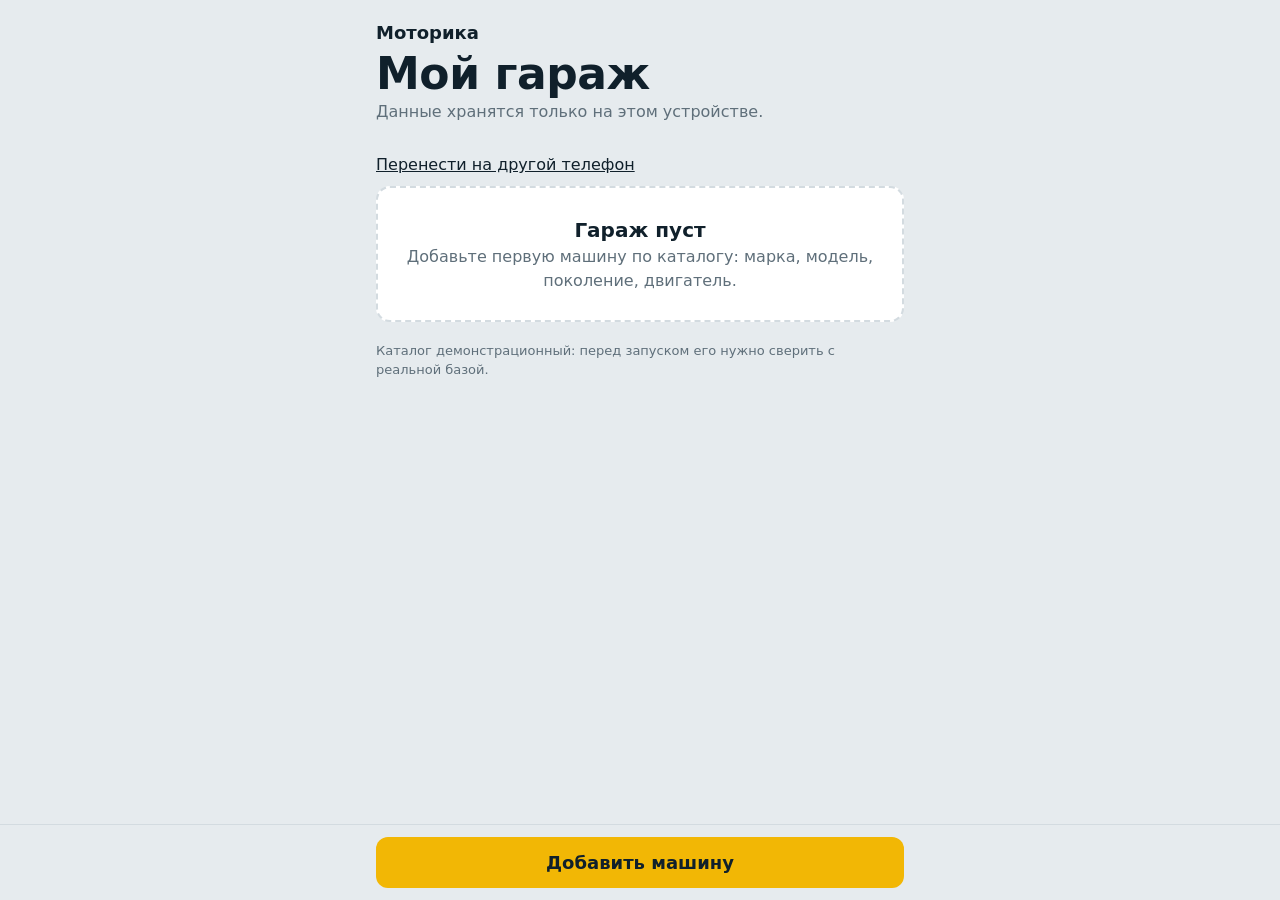
==== app/index.html @ 69b45ac6 "Create index.html" ====
<!doctype html>
<html lang="ru"><head><meta charset="utf-8">
<meta name="viewport" content="width=device-width, initial-scale=1, viewport-fit=cover">
<link rel="manifest" href="manifest.webmanifest"><meta name="theme-color" content="#10202b">
<link rel="icon" href="icon-192.png"><link rel="apple-touch-icon" href="icon-192.png">
<meta name="apple-mobile-web-app-capable" content="yes"><meta name="mobile-web-app-capable" content="yes"><meta name="apple-mobile-web-app-title" content="Моторика">
<title>Моторика — Мой гараж</title>
<style>
:root{--bg:#e6ebee;--card:#fff;--ink:#10202b;--mute:#5f6f7a;--line:#d3dbe0;--acc:#f2b705;--chip:#eef2f4;box-sizing:border-box;padding-top:env(safe-area-inset-top,0px);padding-bottom:env(safe-area-inset-bottom,0px)}
@media(prefers-color-scheme:dark){:root:not([data-theme="light"]){--bg:#0d1920;--card:#15262f;--ink:#eaf0f3;--mute:#8da0ab;--line:#263944;--acc:#f5c518;--chip:#1e323d}}
:root[data-theme="dark"]{--bg:#0d1920;--card:#15262f;--ink:#eaf0f3;--mute:#8da0ab;--line:#263944;--acc:#f5c518;--chip:#1e323d}
*{box-sizing:border-box}
html{scroll-padding-top:env(safe-area-inset-top,0px)}
body{margin:0;background:var(--bg);color:var(--ink);font:16px/1.45 system-ui,-apple-system,"Segoe UI",Roboto,sans-serif}
h1,.t{font-family:Bahnschrift,"DIN Alternate","Roboto Condensed","Arial Narrow",system-ui,sans-serif}
.w{max-width:560px;margin:0 auto;padding:20px 16px 110px}
h1{font-size:44px;line-height:1;margin:6px 0 4px;font-weight:700;letter-spacing:-.01em}
.sub{color:var(--mute);margin:0 0 20px}
.car{background:var(--card);border:1px solid var(--line);border-left:6px solid var(--acc);border-radius:14px;padding:14px;margin:0 0 12px}
.top{display:flex;justify-content:space-between;gap:8px;align-items:flex-start}
.top b{font-size:22px;display:block}.top small{color:var(--mute);font-size:14px}
.odo{display:flex;gap:3px;margin:12px 0 10px}
.odo i{font:700 22px/1 ui-monospace,Menlo,Consolas,monospace;font-style:normal;background:var(--ink);color:var(--bg);width:25px;height:36px;display:grid;place-items:center;border-radius:4px}
.odo span{align-self:end;margin-left:6px;color:var(--mute);font-size:14px}
.meta{display:flex;flex-wrap:wrap;gap:6px}.meta span{background:var(--chip);border-radius:99px;padding:3px 10px;font-size:13px}
.nick{margin:8px 0 0;font-weight:600}
.empty{background:var(--card);border:2px dashed var(--line);border-radius:14px;padding:28px 18px;text-align:center;color:var(--mute)}
button{font:inherit;color:inherit;cursor:pointer}
.ghost{background:none;border:0;padding:6px 10px;font-size:18px;border-radius:8px}
.ghost.warn{font-size:14px;background:var(--acc);color:#10202b;font-weight:700}
.btn{width:100%;border:0;background:var(--acc);color:#10202b;font:700 18px Bahnschrift,"DIN Alternate","Arial Narrow",system-ui,sans-serif;padding:15px;border-radius:12px}
.bar{position:fixed;left:0;right:0;bottom:0;padding:12px 16px calc(12px + env(safe-area-inset-bottom,0px));background:var(--bg);border-top:1px solid var(--line)}
.bar .btn{display:block;max-width:528px;margin:0 auto}
.ov{position:fixed;inset:0;background:rgba(5,12,16,.6);display:none;align-items:flex-end;justify-content:center}.ov.on{display:flex}
.sheet{background:var(--card);width:100%;max-width:560px;max-height:92%;overflow-y:auto;border-radius:20px 20px 0 0;padding:14px 16px calc(18px + env(safe-area-inset-bottom,0px))}
.sh{display:flex;align-items:center;justify-content:space-between}.sh b{font-size:22px}
.steps{display:flex;gap:4px;margin:8px 0 10px}.steps i{flex:1;height:4px;border-radius:2px;background:var(--line)}.steps i.on{background:var(--acc)}
.crumbs{color:var(--mute);font-size:14px;margin:0 0 10px}
.opt{display:flex;justify-content:space-between;align-items:center;width:100%;text-align:left;background:var(--chip);border:0;border-radius:10px;padding:14px;margin:0 0 8px}
.opt[hidden]{display:none}.opt small{color:var(--mute)}
.link{background:none;border:0;color:var(--ink);text-decoration:underline;padding:10px 0}
label{display:block;margin:0 0 12px;font-size:14px;color:var(--mute)}
input,select{display:block;width:100%;margin-top:4px;padding:12px;font:16px system-ui,sans-serif;color:var(--ink);background:var(--bg);border:1px solid var(--line);border-radius:10px}
#q{margin:0 0 10px}
#err{color:#c0392b;margin:0 0 10px;min-height:1em}
button:focus-visible,input:focus-visible,select:focus-visible{outline:3px solid var(--acc);outline-offset:2px}
details{margin-top:10px;border-top:1px solid var(--line);padding-top:8px}summary{cursor:pointer;font-weight:600;padding:6px 0}
.row{display:flex;justify-content:space-between;align-items:center;gap:8px;padding:8px 10px;margin:0 0 6px;background:var(--chip);border-radius:10px;border-left:4px solid transparent}
.row small{display:block;color:var(--mute);font-size:13px}.row.soon{border-left-color:var(--acc)}.row.bad{border-left-color:#c0392b}
.row2{display:flex;gap:6px;margin:8px 0}.row2 input{margin:0;min-width:0}
.sm{border:1px solid var(--line);background:var(--card);border-radius:8px;padding:8px 10px;font-size:14px;white-space:nowrap}
.mut{color:var(--mute);font-size:13px}h3.t{font-size:16px;margin:12px 0 6px}
textarea{display:block;width:100%;margin-top:4px;padding:10px;font:13px ui-monospace,Menlo,monospace;color:var(--ink);background:var(--bg);border:1px solid var(--line);border-radius:10px;word-break:break-all}
.qr{background:#fff;display:inline-block;padding:6px;border-radius:8px;margin:8px 0}.qr img{display:block;max-width:100%}
.btn{margin-bottom:6px}
</style></head><body>
<div class="w">
<div class="t" style="font-weight:700;font-size:18px">Моторика</div>
<h1>Мой гараж</h1>
<p class="sub">Данные хранятся только на этом устройстве.</p>
<button class="link" onclick="xfer()">Перенести на другой телефон</button>
<div id="g"></div>
<p class="sub" style="font-size:13px;margin-top:20px">Каталог демонстрационный: перед запуском его нужно сверить с реальной базой.</p>
</div>
<div class="bar"><button class="btn" onclick="openSheet()">Добавить машину</button></div>
<div class="ov" id="ov"><div class="sheet" id="sh"></div></div>
<script src="qrcode.js"></script>
<script>
const e=(v,h,f,t)=>`${v} л${t?' ('+t+')':''}, ${h} л.с., ${f||'бензин'}`;
const C={
Lada:{Granta:[["I (2190)",2011,2018,[e(1.6,87,0,'8V'),e(1.6,98,0,'16V'),e(1.6,106,0,'16V')]],["FL (рестайлинг)",2018,0,[e(1.6,87,0,'8V'),e(1.6,98,0,'16V'),e(1.6,106,0,'16V')]]],
Vesta:[["I (2180)",2015,0,[e(1.6,106,0,'16V'),e(1.8,122,0,'16V')]]],
Priora:[["I (2170)",2007,2013,[e(1.6,81,0,'8V'),e(1.6,98,0,'16V')]],["Рестайлинг",2013,2018,[e(1.6,87,0,'8V'),e(1.6,98,0,'16V')]]],
"Niva Legend":[["2121 / 21214",1977,0,[e(1.7,83)]]]},
Toyota:{Camry:[["XV40",2006,2011,[e(2.4,167),e(3.5,277)]],["XV50",2011,2017,[e(2.0,150),e(2.5,181),e(3.5,249)]],["XV70",2017,2024,[e(2.0,150),e(2.5,181),e(3.5,249)]]],
Corolla:[["E150",2006,2013,[e(1.4,97),e(1.6,124)]],["E180",2013,2019,[e(1.6,122),e(1.8,140)]]],
RAV4:[["XA30",2005,2012,[e(2.0,152),e(2.4,170)]],["XA40",2012,2019,[e(2.0,146),e(2.5,180)]],["XA50",2018,0,[e(2.0,149),e(2.5,199)]]]},
Volkswagen:{Golf:[["V",2003,2008,[e(1.4,80),e(1.6,102)]],["VI",2008,2012,[e(1.4,122,0,'TSI'),e(1.6,105)]],["VII",2012,2020,[e(1.4,122,0,'TSI'),e(1.4,140,0,'TSI'),e(1.6,110)]]],
Passat:[["B6",2005,2010,[e(1.8,160,0,'TSI'),e(2.0,140,'дизель','TDI')]],["B7",2010,2015,[e(1.8,152,0,'TSI'),e(2.0,140,'дизель','TDI')]],["B8",2014,2023,[e(1.4,150,0,'TSI'),e(2.0,150,'дизель','TDI')]]],
Polo:[["V (седан)",2010,2020,[e(1.6,85),e(1.6,105)]],["VI (лифтбэк)",2020,2022,[e(1.6,110)]]]},
Skoda:{Octavia:[["A5",2004,2013,[e(1.6,102),e(1.8,160,0,'TSI')]],["A7",2012,2020,[e(1.4,140,0,'TSI'),e(1.6,110),e(1.8,180,0,'TSI')]]],
Rapid:[["I",2012,2020,[e(1.6,105),e(1.4,125,0,'TSI')]]]},
Hyundai:{Solaris:[["I",2010,2017,[e(1.4,107),e(1.6,123)]],["II",2017,2022,[e(1.4,100),e(1.6,123)]]],
Creta:[["I",2016,2021,[e(1.6,121),e(2.0,149)]],["II",2021,0,[e(1.6,121),e(2.0,149)]]]},
Kia:{Rio:[["III",2011,2017,[e(1.4,107),e(1.6,123)]],["IV",2017,2022,[e(1.4,100),e(1.6,123)]]],
Ceed:[["I (ED)",2007,2012,[e(1.4,109),e(1.6,122)]],["II (JD)",2012,2018,[e(1.4,100),e(1.6,129)]]]},
Renault:{Logan:[["I",2005,2015,[e(1.4,75),e(1.6,102,0,'16V')]],["II",2014,2022,[e(1.6,82,0,'8V'),e(1.6,102,0,'16V')]]],
Duster:[["I",2010,2021,[e(1.6,102),e(2.0,135),e(1.5,109,'дизель','dCi')]],["II",2021,0,[e(1.6,114),e(1.3,150,0,'TCe')]]]},
Daewoo:{Lanos:[["T100 / T150",1997,2017,[e(1.4,75),e(1.5,86),e(1.6,106,0,'16V')]]],
Nexia:[["N100",1994,2008,[e(1.5,75,0,'8V'),e(1.5,80,0,'16V')]],["N150",2008,2016,[e(1.5,80,0,'8V'),e(1.5,100,0,'16V')]]]},
Ford:{Focus:[["II",2004,2011,[e(1.6,100),e(1.8,125),e(2.0,145)]],["III",2010,2018,[e(1.6,105),e(1.6,125),e(2.0,150)]]]}
};
const GB=['Механика','Автомат','Вариатор','Робот'],DR=['Передний','Задний','Полный'],NOW=new Date().getFullYear(),KEY='motorika.garage';
const $=s=>document.querySelector(s);
const esc=s=>String(s).replace(/[&<>"']/g,c=>({'&':'&amp;','<':'&lt;','>':'&gt;','"':'&quot;',"'":'&#39;'}[c]));
let garage=[];try{garage=JSON.parse(localStorage.getItem(KEY)||'[]')}catch(x){}
const save=()=>{try{localStorage.setItem(KEY,JSON.stringify(garage))}catch(x){}};
let sel={},pend=-1;
const odo=n=>String(Math.round(n)).padStart(6,'0').split('').map(d=>`<i>${d}</i>`).join('');
const SV=[['Масло и масляный фильтр',10000],['Воздушный фильтр',15000],['Свечи зажигания',30000],['Тормозные колодки',40000],['Охлаждающая жидкость',60000],['ГРМ (ремень или цепь)',90000]];
let op={};
const est=c=>Math.round(c.km+c.mkm*(Date.now()-(c.at||Date.now()))/2630000000);
const fm=n=>Math.abs(n).toLocaleString('ru');
function home(){
  $('#g').innerHTML=garage.length?garage.map((c,i)=>{
    const k=est(c);
    const to=SV.map((s,j)=>{const r=(c.svc&&c.svc[j]!=null?c.svc[j]:c.km)+s[1]-k,m=c.mkm?Math.round(r/c.mkm):0;
      return `<div class="row ${r<=0?'bad':r<=1000?'soon':''}"><span>${s[0]}<small>${r<=0?'просрочено на '+fm(r)+' км':'через '+fm(r)+' км'+(c.mkm&&r>0?', примерно '+m+' мес.':'')}</small></span><button class="sm" onclick="done(${i},${j})">Сделано</button></div>`}).join('');
    const dl=(c.dl||[]).map((d,j)=>{const n=Math.ceil((new Date(d.d)-Date.now())/864e5);return `<div class="row ${n<0?'bad':n<=7?'soon':''}"><span>${esc(d.t)}<small>${isNaN(n)?'дата не указана':n<0?'просрочено на '+(-n)+' дн.':'осталось '+n+' дн., до '+esc(d.d)}</small></span><button class="sm" onclick="rmDl(${i},${j})">Убрать</button></div>`}).join('');
    return `<div class="car"><div class="top"><div><b class="t">${esc(c.brand)} ${esc(c.model)}</b><small>${esc(c.gen)}${c.gen&&c.eng?', ':''}${esc(c.eng)}</small></div>${pend===i?`<button class="ghost warn" onclick="del(${i})">Удалить?</button>`:`<button class="ghost" onclick="del(${i})" aria-label="Удалить машину">🗑</button>`}</div><div class="odo">${odo(k)}<span>км</span></div><div class="meta"><span>${c.year} г.</span><span>${c.mkm} км в месяц</span><span>${esc(c.gb)}</span><span>${esc(c.drv)} привод</span></div>${c.nick?`<p class="nick">${esc(c.nick)}</p>`:''}
<details ${op[i]?'open':''} ontoggle="op[${i}]=this.open"><summary>ТО и сроки</summary>
<div class="row2"><input id="km${i}" type="number" inputmode="numeric" min="0" placeholder="Пробег сейчас, км"><button class="sm" onclick="updKm(${i})">Обновить</button></div>
<h3 class="t">ТО</h3>${to}<h3 class="t">Сроки</h3>${dl||'<p class="mut">Добавьте штраф со скидкой, ОСАГО или смену резины.</p>'}
<div class="row2"><input id="dt${i}" maxlength="30" placeholder="Что, например ОСАГО"><input id="dd${i}" type="date"><button class="sm" onclick="addDl(${i})">Добавить</button></div>
<p class="mut">Пробег считается по среднему в месяц, пока вы его не обновите. Интервалы ТО типовые, а не регламент производителя: сверяйте с сервисной книжкой.</p></details></div>`}).join(''):`<div class="empty"><b class="t" style="font-size:20px;color:var(--ink)">Гараж пуст</b><br>Добавьте первую машину по каталогу: марка, модель, поколение, двигатель.</div>`;
}
function done(i,j){const c=garage[i];c.svc=c.svc||{};c.svc[j]=est(c);save();home()}
function updKm(i){const v=parseInt($('#km'+i).value,10);if(isNaN(v)||v<0)return;garage[i].km=v;garage[i].at=Date.now();save();home()}
function addDl(i){const t=$('#dt'+i).value.trim(),d=$('#dd'+i).value;if(!t||!d)return;(garage[i].dl=garage[i].dl||[]).push({t,d});garage[i].dl.sort((a,b)=>a.d<b.d?-1:1);save();home()}
function rmDl(i,j){garage[i].dl.splice(j,1);save();home()}
function xfer(){
  const code=btoa(unescape(encodeURIComponent(JSON.stringify(garage))));
  let qr='<p class="mut">Гараж слишком большой для QR, используйте код.</p>';
  try{const q=qrcode(0,'L');q.addData(code);q.make();qr=`<div class="qr">${q.createImgTag(4,8)}</div>`}catch(x){}
  $('#sh').innerHTML=`<div class="sh"><b class="t">Перенос данных</b><button class="ghost" onclick="closeSheet()" aria-label="Закрыть">✕</button></div><p class="mut">Данные идут напрямую между телефонами, через сервер не проходят. На этом телефоне покажите QR или скопируйте код. На другом откройте приложение, вставьте код ниже и нажмите «Добавить» или «Заменить». QR можно считать камерой, а полученный текст вставить сюда.</p>${garage.length?qr+`<label>Код гаража<textarea id="xc" readonly rows="3">${code}</textarea></label><button class="btn" onclick="cp()">Скопировать код</button>`:'<p class="mut">Гараж пуст, переносить нечего.</p>'}<label style="margin-top:16px">Вставить код с другого телефона<textarea id="xi" rows="3"></textarea></label><p id="err" role="alert"></p><button class="btn" onclick="imp(1)">Добавить к гаражу</button><button class="link" onclick="imp(0)">Заменить гараж</button>`;
  $('#ov').classList.add('on');
}
function cp(){const t=$('#xc');t.select();try{navigator.clipboard.writeText(t.value)}catch(x){try{document.execCommand('copy')}catch(y){}}$('#err').textContent='Код скопирован.'}
function imp(a){
  const err=t=>{$('#err').textContent=t};
  try{
    const r=JSON.parse(decodeURIComponent(escape(atob($('#xi').value.trim()))));
    if(!Array.isArray(r))throw 0;
    const S=(v,n)=>String(v||'').slice(0,n);
    const ok=r.filter(c=>c&&typeof c.brand==='string'&&typeof c.model==='string').map(c=>({brand:S(c.brand,30),model:S(c.model,30),gen:S(c.gen,40),eng:S(c.eng,60),gb:S(c.gb,20),drv:S(c.drv,20),year:+c.year||0,km:Math.max(0,+c.km||0),mkm:Math.max(0,+c.mkm||0),nick:S(c.nick,30),at:+c.at||Date.now(),svc:Object.fromEntries(Object.entries(c.svc&&typeof c.svc==='object'?c.svc:{}).map(([k,v])=>[k,+v||0])),dl:(Array.isArray(c.dl)?c.dl:[]).slice(0,20).map(d=>({t:S(d&&d.t,30),d:S(d&&d.d,10)}))}));
    if(!ok.length)throw 0;
    garage=a?ok.concat(garage):ok;save();home();closeSheet();
  }catch(x){err('Код не подошёл. Скопируйте его целиком с первого телефона.')}
}
function del(i){if(pend===i){garage.splice(i,1);save();pend=-1}else{pend=i;setTimeout(()=>{if(pend===i){pend=-1;home()}},3000)}home()}
const step=()=>sel.manual?4:!sel.brand?0:!sel.model?1:!sel.gen?2:!sel.eng?3:4;
const opt=(v,t,s)=>`<button class="opt" data-v="${esc(v)}" onclick="pick(this.dataset.v)"><span>${esc(t)}</span>${s?`<small>${esc(s)}</small>`:''}</button>`;
function sheet(){
  const s=step(),cr=[sel.brand,sel.model,sel.gen&&sel.gen[0],sel.eng].filter(Boolean);
  let h=`<div class="sh"><button class="ghost" onclick="back()" aria-label="Назад">←</button><b class="t">${['Марка','Модель','Поколение','Двигатель','Детали'][s]}</b><button class="ghost" onclick="closeSheet()" aria-label="Закрыть">✕</button></div><div class="steps">${[0,1,2,3,4].map(i=>`<i class="${i<=s?'on':''}"></i>`).join('')}</div>`;
  if(cr.length)h+=`<p class="crumbs">${cr.map(esc).join(' › ')}</p>`;
  if(s<2)h+=`<input id="q" type="search" placeholder="Поиск" oninput="filt(this.value)">`;
  if(s==0)h+=Object.keys(C).map(b=>opt(b,b)).join('')+`<button class="link" onclick="manual()">Нет в списке — ввести вручную</button>`;
  if(s==1)h+=Object.keys(C[sel.brand]).map(m=>opt(m,m)).join('');
  if(s==2)h+=C[sel.brand][sel.model].map((g,i)=>opt(i,g[0],g[1]+'–'+(g[2]||'н.в.'))).join('');
  if(s==3)h+=sel.gen[3].map(x=>opt(x,x)).join('');
  if(s==4)h+=form();
  $('#sh').innerHTML=h;
}
function form(){
  const m=sel.manual,y0=m?1980:sel.gen[1],y1=m?NOW:(sel.gen[2]||NOW);let yo='';
  for(let y=y1;y>=y0;y--)yo+=`<option>${y}</option>`;
  return (m?`<label>Марка<input id="f_b" maxlength="30"></label><label>Модель<input id="f_m" maxlength="30"></label><label>Двигатель<input id="f_e" maxlength="40" placeholder="1.6 л, 106 л.с., бензин"></label>`:'')+
  `<label>Коробка<select id="f_gb">${GB.map(x=>`<option>${x}</option>`).join('')}</select></label><label>Привод<select id="f_dr">${DR.map(x=>`<option>${x}</option>`).join('')}</select></label><label>Год выпуска<select id="f_y">${yo}</select></label><label>Пробег, км<input id="f_km" type="number" inputmode="numeric" min="0" max="999999" placeholder="86400"></label><label>Пробег в месяц, км<input id="f_mk" type="number" inputmode="numeric" min="0" max="20000" value="1000"></label><label>Название или госномер (по желанию)<input id="f_n" maxlength="30"></label><p id="err" role="alert"></p><button class="btn" onclick="add()">Сохранить в гараж</button>`;
}
function pick(v){const s=step();if(s==0)sel.brand=v;else if(s==1)sel.model=v;else if(s==2)sel.gen=C[sel.brand][sel.model][+v];else sel.eng=v;sheet();$('#sh').scrollTop=0}
function back(){if(sel.manual||!sel.brand){if(sel.manual){sel={};sheet()}else closeSheet();return}const k=['brand','model','gen','eng'];for(let i=3;i>=0;i--)if(sel[k[i]]){delete sel[k[i]];break}sheet()}
function manual(){sel={manual:1};sheet()}
function filt(v){v=v.toLowerCase();document.querySelectorAll('.opt').forEach(b=>b.hidden=!b.textContent.toLowerCase().includes(v))}
function openSheet(){sel={};sheet();$('#ov').classList.add('on')}
function closeSheet(){$('#ov').classList.remove('on')}
$('#ov').addEventListener('click',ev=>{if(ev.target.id==='ov')closeSheet()});
function add(){
  const v=id=>($('#'+id)||{}).value||'',km=parseInt(v('f_km'),10),mk=parseInt(v('f_mk'),10),err=t=>{$('#err').textContent=t};
  const b=sel.manual?v('f_b').trim():sel.brand,m=sel.manual?v('f_m').trim():sel.model;
  if(!b||!m)return err('Укажите марку и модель.');
  if(isNaN(km)||km<0)return err('Введите текущий пробег в километрах.');
  if(isNaN(mk)||mk<0)return err('Введите пробег в месяц, например 1000.');
  garage.unshift({brand:b,model:m,gen:sel.manual?'':sel.gen[0],eng:sel.manual?v('f_e').trim():sel.eng,gb:v('f_gb'),drv:v('f_dr'),year:+v('f_y'),km,mkm:mk,nick:v('f_n').trim(),at:Date.now(),svc:{},dl:[]});
  save();home();closeSheet();
}
home();
if('serviceWorker' in navigator)addEventListener('load',()=>navigator.serviceWorker.register('sw.js').catch(()=>{}));
</script></body></html>
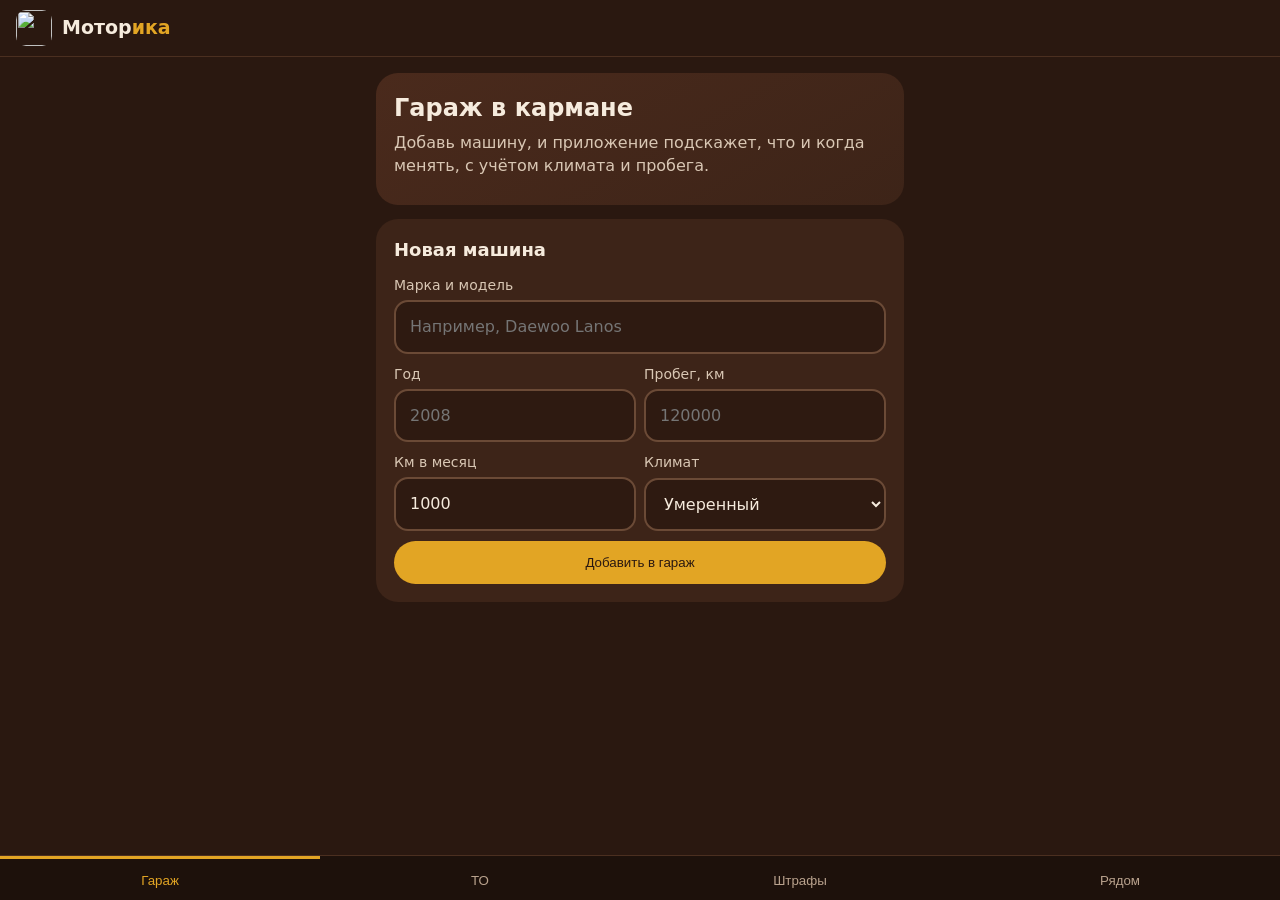
==== commit 960a3145: "Create index.html" ====
--- a/app/index.html
+++ b/app/index.html
@@ -1,179 +1,130 @@
-<!doctype html>
-<html lang="ru"><head><meta charset="utf-8">
-<meta name="viewport" content="width=device-width, initial-scale=1, viewport-fit=cover">
-<link rel="manifest" href="manifest.webmanifest"><meta name="theme-color" content="#10202b">
-<link rel="icon" href="icon-192.png"><link rel="apple-touch-icon" href="icon-192.png">
-<meta name="apple-mobile-web-app-capable" content="yes"><meta name="mobile-web-app-capable" content="yes"><meta name="apple-mobile-web-app-title" content="Моторика">
-<title>Моторика — Мой гараж</title>
+<!DOCTYPE html>
+<html lang="ru">
+<head>
+<meta charset="UTF-8">
+<meta name="viewport" content="width=device-width,initial-scale=1,viewport-fit=cover">
+<meta name="theme-color" content="#2A1810">
+<meta name="apple-mobile-web-app-capable" content="yes">
+<meta name="mobile-web-app-capable" content="yes">
+<meta name="apple-mobile-web-app-status-bar-style" content="black-translucent">
+<meta name="apple-mobile-web-app-title" content="Моторика">
+<link rel="manifest" href="manifest.webmanifest">
+<link rel="apple-touch-icon" href="apple-touch-icon.png">
+<link rel="icon" href="icon-192.png">
+<title>Моторика — Гараж в кармане</title>
 <style>
-:root{--bg:#e6ebee;--card:#fff;--ink:#10202b;--mute:#5f6f7a;--line:#d3dbe0;--acc:#f2b705;--chip:#eef2f4;box-sizing:border-box;padding-top:env(safe-area-inset-top,0px);padding-bottom:env(safe-area-inset-bottom,0px)}
-@media(prefers-color-scheme:dark){:root:not([data-theme="light"]){--bg:#0d1920;--card:#15262f;--ink:#eaf0f3;--mute:#8da0ab;--line:#263944;--acc:#f5c518;--chip:#1e323d}}
-:root[data-theme="dark"]{--bg:#0d1920;--card:#15262f;--ink:#eaf0f3;--mute:#8da0ab;--line:#263944;--acc:#f5c518;--chip:#1e323d}
-*{box-sizing:border-box}
-html{scroll-padding-top:env(safe-area-inset-top,0px)}
-body{margin:0;background:var(--bg);color:var(--ink);font:16px/1.45 system-ui,-apple-system,"Segoe UI",Roboto,sans-serif}
-h1,.t{font-family:Bahnschrift,"DIN Alternate","Roboto Condensed","Arial Narrow",system-ui,sans-serif}
-.w{max-width:560px;margin:0 auto;padding:20px 16px 110px}
-h1{font-size:44px;line-height:1;margin:6px 0 4px;font-weight:700;letter-spacing:-.01em}
-.sub{color:var(--mute);margin:0 0 20px}
-.car{background:var(--card);border:1px solid var(--line);border-left:6px solid var(--acc);border-radius:14px;padding:14px;margin:0 0 12px}
-.top{display:flex;justify-content:space-between;gap:8px;align-items:flex-start}
-.top b{font-size:22px;display:block}.top small{color:var(--mute);font-size:14px}
-.odo{display:flex;gap:3px;margin:12px 0 10px}
-.odo i{font:700 22px/1 ui-monospace,Menlo,Consolas,monospace;font-style:normal;background:var(--ink);color:var(--bg);width:25px;height:36px;display:grid;place-items:center;border-radius:4px}
-.odo span{align-self:end;margin-left:6px;color:var(--mute);font-size:14px}
-.meta{display:flex;flex-wrap:wrap;gap:6px}.meta span{background:var(--chip);border-radius:99px;padding:3px 10px;font-size:13px}
-.nick{margin:8px 0 0;font-weight:600}
-.empty{background:var(--card);border:2px dashed var(--line);border-radius:14px;padding:28px 18px;text-align:center;color:var(--mute)}
-button{font:inherit;color:inherit;cursor:pointer}
-.ghost{background:none;border:0;padding:6px 10px;font-size:18px;border-radius:8px}
-.ghost.warn{font-size:14px;background:var(--acc);color:#10202b;font-weight:700}
-.btn{width:100%;border:0;background:var(--acc);color:#10202b;font:700 18px Bahnschrift,"DIN Alternate","Arial Narrow",system-ui,sans-serif;padding:15px;border-radius:12px}
-.bar{position:fixed;left:0;right:0;bottom:0;padding:12px 16px calc(12px + env(safe-area-inset-bottom,0px));background:var(--bg);border-top:1px solid var(--line)}
-.bar .btn{display:block;max-width:528px;margin:0 auto}
-.ov{position:fixed;inset:0;background:rgba(5,12,16,.6);display:none;align-items:flex-end;justify-content:center}.ov.on{display:flex}
-.sheet{background:var(--card);width:100%;max-width:560px;max-height:92%;overflow-y:auto;border-radius:20px 20px 0 0;padding:14px 16px calc(18px + env(safe-area-inset-bottom,0px))}
-.sh{display:flex;align-items:center;justify-content:space-between}.sh b{font-size:22px}
-.steps{display:flex;gap:4px;margin:8px 0 10px}.steps i{flex:1;height:4px;border-radius:2px;background:var(--line)}.steps i.on{background:var(--acc)}
-.crumbs{color:var(--mute);font-size:14px;margin:0 0 10px}
-.opt{display:flex;justify-content:space-between;align-items:center;width:100%;text-align:left;background:var(--chip);border:0;border-radius:10px;padding:14px;margin:0 0 8px}
-.opt[hidden]{display:none}.opt small{color:var(--mute)}
-.link{background:none;border:0;color:var(--ink);text-decoration:underline;padding:10px 0}
-label{display:block;margin:0 0 12px;font-size:14px;color:var(--mute)}
-input,select{display:block;width:100%;margin-top:4px;padding:12px;font:16px system-ui,sans-serif;color:var(--ink);background:var(--bg);border:1px solid var(--line);border-radius:10px}
-#q{margin:0 0 10px}
-#err{color:#c0392b;margin:0 0 10px;min-height:1em}
-button:focus-visible,input:focus-visible,select:focus-visible{outline:3px solid var(--acc);outline-offset:2px}
-details{margin-top:10px;border-top:1px solid var(--line);padding-top:8px}summary{cursor:pointer;font-weight:600;padding:6px 0}
-.row{display:flex;justify-content:space-between;align-items:center;gap:8px;padding:8px 10px;margin:0 0 6px;background:var(--chip);border-radius:10px;border-left:4px solid transparent}
-.row small{display:block;color:var(--mute);font-size:13px}.row.soon{border-left-color:var(--acc)}.row.bad{border-left-color:#c0392b}
-.row2{display:flex;gap:6px;margin:8px 0}.row2 input{margin:0;min-width:0}
-.sm{border:1px solid var(--line);background:var(--card);border-radius:8px;padding:8px 10px;font-size:14px;white-space:nowrap}
-.mut{color:var(--mute);font-size:13px}h3.t{font-size:16px;margin:12px 0 6px}
-textarea{display:block;width:100%;margin-top:4px;padding:10px;font:13px ui-monospace,Menlo,monospace;color:var(--ink);background:var(--bg);border:1px solid var(--line);border-radius:10px;word-break:break-all}
-.qr{background:#fff;display:inline-block;padding:6px;border-radius:8px;margin:8px 0}.qr img{display:block;max-width:100%}
-.btn{margin-bottom:6px}
-</style></head><body>
-<div class="w">
-<div class="t" style="font-weight:700;font-size:18px">Моторика</div>
-<h1>Мой гараж</h1>
-<p class="sub">Данные хранятся только на этом устройстве.</p>
-<button class="link" onclick="xfer()">Перенести на другой телефон</button>
-<div id="g"></div>
-<p class="sub" style="font-size:13px;margin-top:20px">Каталог демонстрационный: перед запуском его нужно сверить с реальной базой.</p>
-</div>
-<div class="bar"><button class="btn" onclick="openSheet()">Добавить машину</button></div>
-<div class="ov" id="ov"><div class="sheet" id="sh"></div></div>
-<script src="qrcode.js"></script>
+:root{--mu:#E2A524;--ra:#B5124F;--br:#2A1810;--br2:#3D2418;--tx:#F6EBDD;--ok:#6fbf8a}
+*{box-sizing:border-box;-webkit-tap-highlight-color:transparent}
+html,body{margin:0;min-height:100%;background:var(--br)}
+body{color:var(--tx);font:16px/1.45 -apple-system,system-ui,"Segoe UI",Roboto,Arial,sans-serif;overscroll-behavior-y:none}
+header{position:sticky;top:0;z-index:5;background:var(--br);padding:calc(env(safe-area-inset-top,0px) + 10px) 16px 10px;display:flex;align-items:center;gap:10px;border-bottom:1px solid #4b2f20}
+header img{width:36px;height:36px;border-radius:10px}
+.t{font-weight:800;font-size:19px}.t i{color:var(--mu);font-style:normal}
+#cs{margin-left:auto;max-width:48%;font-size:16px;padding:8px 10px;border-radius:12px;border:2px solid #6b4a36;background:var(--br2);color:var(--tx)}
+main{padding:16px 16px calc(96px + env(safe-area-inset-bottom,0px));max-width:560px;margin:auto}
+.tab{display:none}.tab.on{display:block;animation:in .25s ease}
+@keyframes in{from{opacity:0;transform:translateY(10px)}to{opacity:1;transform:none}}
+h2{font-size:24px;line-height:1.15;margin:4px 0 8px}h3{font-size:18px;margin:0 0 12px}p{margin:0 0 10px;color:#d9c7b4}
+.card{background:var(--br2);border-radius:22px;padding:18px;margin-bottom:14px}
+.hero{background:linear-gradient(150deg,#4a2a1c,var(--br2))}
+.hero small{color:var(--mu);font-weight:700}
+.km{font-size:40px;font-weight:800;color:var(--mu);margin:2px 0}
+form{display:grid;gap:10px;margin-top:12px}
+input,select{font:inherit;font-size:16px;padding:13px 14px;border-radius:14px;border:2px solid #6b4a36;background:#2e1a11;color:var(--tx);width:100%}
+input:focus,select:focus,button:focus-visible{outline:3px solid var(--ra);outline-offset:2px}
+label{display:grid;gap:5px;font-size:14px;color:#d9c7b4}
+.b{background:var(--mu);color:var(--br);border:0;border-radius:999px;padding:14px 22px;font:700 16px inherit;cursor:pointer;width:100%;display:block;text-align:center;text-decoration:none}
+.b:active{transform:scale(.98)}
+.b.s{background:transparent;color:var(--tx);border:2px solid #6b4a36;margin-top:6px}
+.b.sm{width:auto;padding:9px 16px;font-size:14px}
+.it{border-left:6px solid #6b4a36;padding:12px 14px;display:flex;gap:10px;align-items:center;justify-content:space-between}
+.it b{display:block}.it span{font-size:14px;color:#d9c7b4}
+.it.ok{border-color:var(--ok)}.it.soon{border-color:var(--mu)}.it.bad{border-color:var(--ra);background:#4a1a2a}.it.un{border-color:#6b4a36}
+.bad span{color:#ffb3cd;font-weight:700}.soon span{color:var(--mu);font-weight:700}
+nav{position:fixed;left:0;right:0;bottom:0;z-index:6;display:grid;grid-template-columns:repeat(4,1fr);background:#1d110b;border-top:1px solid #4b2f20;padding-bottom:env(safe-area-inset-bottom,0px)}
+nav button{background:none;border:0;color:#b9a28d;font:600 13px inherit;padding:14px 4px 12px;border-top:3px solid transparent;cursor:pointer}
+nav button.on{color:var(--mu);border-top-color:var(--mu)}
+.tip{border:2px dashed var(--ra)}
+.row{display:flex;gap:8px}.row>*{flex:1}
+.x{background:none;border:0;color:#b9a28d;font-size:14px;text-decoration:underline;cursor:pointer;padding:6px 0}
+@media(prefers-reduced-motion:reduce){*{animation:none!important}}
+</style>
+</head>
+<body>
+<header><img src="icon-192.png" alt=""><span class="t">Мотор<i>ика</i></span><select id="cs" aria-label="Машина"></select></header>
+<main>
+<section class="tab on" id="t-g"></section>
+<section class="tab" id="t-s"></section>
+<section class="tab" id="t-f"></section>
+<section class="tab" id="t-n"></section>
+</main>
+<nav id="nv"><button data-t="g" class="on">Гараж</button><button data-t="s">ТО</button><button data-t="f">Штрафы</button><button data-t="n">Рядом</button></nav>
 <script>
-const e=(v,h,f,t)=>`${v} л${t?' ('+t+')':''}, ${h} л.с., ${f||'бензин'}`;
-const C={
-Lada:{Granta:[["I (2190)",2011,2018,[e(1.6,87,0,'8V'),e(1.6,98,0,'16V'),e(1.6,106,0,'16V')]],["FL (рестайлинг)",2018,0,[e(1.6,87,0,'8V'),e(1.6,98,0,'16V'),e(1.6,106,0,'16V')]]],
-Vesta:[["I (2180)",2015,0,[e(1.6,106,0,'16V'),e(1.8,122,0,'16V')]]],
-Priora:[["I (2170)",2007,2013,[e(1.6,81,0,'8V'),e(1.6,98,0,'16V')]],["Рестайлинг",2013,2018,[e(1.6,87,0,'8V'),e(1.6,98,0,'16V')]]],
-"Niva Legend":[["2121 / 21214",1977,0,[e(1.7,83)]]]},
-Toyota:{Camry:[["XV40",2006,2011,[e(2.4,167),e(3.5,277)]],["XV50",2011,2017,[e(2.0,150),e(2.5,181),e(3.5,249)]],["XV70",2017,2024,[e(2.0,150),e(2.5,181),e(3.5,249)]]],
-Corolla:[["E150",2006,2013,[e(1.4,97),e(1.6,124)]],["E180",2013,2019,[e(1.6,122),e(1.8,140)]]],
-RAV4:[["XA30",2005,2012,[e(2.0,152),e(2.4,170)]],["XA40",2012,2019,[e(2.0,146),e(2.5,180)]],["XA50",2018,0,[e(2.0,149),e(2.5,199)]]]},
-Volkswagen:{Golf:[["V",2003,2008,[e(1.4,80),e(1.6,102)]],["VI",2008,2012,[e(1.4,122,0,'TSI'),e(1.6,105)]],["VII",2012,2020,[e(1.4,122,0,'TSI'),e(1.4,140,0,'TSI'),e(1.6,110)]]],
-Passat:[["B6",2005,2010,[e(1.8,160,0,'TSI'),e(2.0,140,'дизель','TDI')]],["B7",2010,2015,[e(1.8,152,0,'TSI'),e(2.0,140,'дизель','TDI')]],["B8",2014,2023,[e(1.4,150,0,'TSI'),e(2.0,150,'дизель','TDI')]]],
-Polo:[["V (седан)",2010,2020,[e(1.6,85),e(1.6,105)]],["VI (лифтбэк)",2020,2022,[e(1.6,110)]]]},
-Skoda:{Octavia:[["A5",2004,2013,[e(1.6,102),e(1.8,160,0,'TSI')]],["A7",2012,2020,[e(1.4,140,0,'TSI'),e(1.6,110),e(1.8,180,0,'TSI')]]],
-Rapid:[["I",2012,2020,[e(1.6,105),e(1.4,125,0,'TSI')]]]},
-Hyundai:{Solaris:[["I",2010,2017,[e(1.4,107),e(1.6,123)]],["II",2017,2022,[e(1.4,100),e(1.6,123)]]],
-Creta:[["I",2016,2021,[e(1.6,121),e(2.0,149)]],["II",2021,0,[e(1.6,121),e(2.0,149)]]]},
-Kia:{Rio:[["III",2011,2017,[e(1.4,107),e(1.6,123)]],["IV",2017,2022,[e(1.4,100),e(1.6,123)]]],
-Ceed:[["I (ED)",2007,2012,[e(1.4,109),e(1.6,122)]],["II (JD)",2012,2018,[e(1.4,100),e(1.6,129)]]]},
-Renault:{Logan:[["I",2005,2015,[e(1.4,75),e(1.6,102,0,'16V')]],["II",2014,2022,[e(1.6,82,0,'8V'),e(1.6,102,0,'16V')]]],
-Duster:[["I",2010,2021,[e(1.6,102),e(2.0,135),e(1.5,109,'дизель','dCi')]],["II",2021,0,[e(1.6,114),e(1.3,150,0,'TCe')]]]},
-Daewoo:{Lanos:[["T100 / T150",1997,2017,[e(1.4,75),e(1.5,86),e(1.6,106,0,'16V')]]],
-Nexia:[["N100",1994,2008,[e(1.5,75,0,'8V'),e(1.5,80,0,'16V')]],["N150",2008,2016,[e(1.5,80,0,'8V'),e(1.5,100,0,'16V')]]]},
-Ford:{Focus:[["II",2004,2011,[e(1.6,100),e(1.8,125),e(2.0,145)]],["III",2010,2018,[e(1.6,105),e(1.6,125),e(2.0,150)]]]}
-};
-const GB=['Механика','Автомат','Вариатор','Робот'],DR=['Передний','Задний','Полный'],NOW=new Date().getFullYear(),KEY='motorika.garage';
-const $=s=>document.querySelector(s);
-const esc=s=>String(s).replace(/[&<>"']/g,c=>({'&':'&amp;','<':'&lt;','>':'&gt;','"':'&quot;',"'":'&#39;'}[c]));
-let garage=[];try{garage=JSON.parse(localStorage.getItem(KEY)||'[]')}catch(x){}
-const save=()=>{try{localStorage.setItem(KEY,JSON.stringify(garage))}catch(x){}};
-let sel={},pend=-1;
-const odo=n=>String(Math.round(n)).padStart(6,'0').split('').map(d=>`<i>${d}</i>`).join('');
-const SV=[['Масло и масляный фильтр',10000],['Воздушный фильтр',15000],['Свечи зажигания',30000],['Тормозные колодки',40000],['Охлаждающая жидкость',60000],['ГРМ (ремень или цепь)',90000]];
-let op={};
-const est=c=>Math.round(c.km+c.mkm*(Date.now()-(c.at||Date.now()))/2630000000);
-const fm=n=>Math.abs(n).toLocaleString('ru');
-function home(){
-  $('#g').innerHTML=garage.length?garage.map((c,i)=>{
-    const k=est(c);
-    const to=SV.map((s,j)=>{const r=(c.svc&&c.svc[j]!=null?c.svc[j]:c.km)+s[1]-k,m=c.mkm?Math.round(r/c.mkm):0;
-      return `<div class="row ${r<=0?'bad':r<=1000?'soon':''}"><span>${s[0]}<small>${r<=0?'просрочено на '+fm(r)+' км':'через '+fm(r)+' км'+(c.mkm&&r>0?', примерно '+m+' мес.':'')}</small></span><button class="sm" onclick="done(${i},${j})">Сделано</button></div>`}).join('');
-    const dl=(c.dl||[]).map((d,j)=>{const n=Math.ceil((new Date(d.d)-Date.now())/864e5);return `<div class="row ${n<0?'bad':n<=7?'soon':''}"><span>${esc(d.t)}<small>${isNaN(n)?'дата не указана':n<0?'просрочено на '+(-n)+' дн.':'осталось '+n+' дн., до '+esc(d.d)}</small></span><button class="sm" onclick="rmDl(${i},${j})">Убрать</button></div>`}).join('');
-    return `<div class="car"><div class="top"><div><b class="t">${esc(c.brand)} ${esc(c.model)}</b><small>${esc(c.gen)}${c.gen&&c.eng?', ':''}${esc(c.eng)}</small></div>${pend===i?`<button class="ghost warn" onclick="del(${i})">Удалить?</button>`:`<button class="ghost" onclick="del(${i})" aria-label="Удалить машину">🗑</button>`}</div><div class="odo">${odo(k)}<span>км</span></div><div class="meta"><span>${c.year} г.</span><span>${c.mkm} км в месяц</span><span>${esc(c.gb)}</span><span>${esc(c.drv)} привод</span></div>${c.nick?`<p class="nick">${esc(c.nick)}</p>`:''}
-<details ${op[i]?'open':''} ontoggle="op[${i}]=this.open"><summary>ТО и сроки</summary>
-<div class="row2"><input id="km${i}" type="number" inputmode="numeric" min="0" placeholder="Пробег сейчас, км"><button class="sm" onclick="updKm(${i})">Обновить</button></div>
-<h3 class="t">ТО</h3>${to}<h3 class="t">Сроки</h3>${dl||'<p class="mut">Добавьте штраф со скидкой, ОСАГО или смену резины.</p>'}
-<div class="row2"><input id="dt${i}" maxlength="30" placeholder="Что, например ОСАГО"><input id="dd${i}" type="date"><button class="sm" onclick="addDl(${i})">Добавить</button></div>
-<p class="mut">Пробег считается по среднему в месяц, пока вы его не обновите. Интервалы ТО типовые, а не регламент производителя: сверяйте с сервисной книжкой.</p></details></div>`}).join(''):`<div class="empty"><b class="t" style="font-size:20px;color:var(--ink)">Гараж пуст</b><br>Добавьте первую машину по каталогу: марка, модель, поколение, двигатель.</div>`;
-}
-function done(i,j){const c=garage[i];c.svc=c.svc||{};c.svc[j]=est(c);save();home()}
-function updKm(i){const v=parseInt($('#km'+i).value,10);if(isNaN(v)||v<0)return;garage[i].km=v;garage[i].at=Date.now();save();home()}
-function addDl(i){const t=$('#dt'+i).value.trim(),d=$('#dd'+i).value;if(!t||!d)return;(garage[i].dl=garage[i].dl||[]).push({t,d});garage[i].dl.sort((a,b)=>a.d<b.d?-1:1);save();home()}
-function rmDl(i,j){garage[i].dl.splice(j,1);save();home()}
-function xfer(){
-  const code=btoa(unescape(encodeURIComponent(JSON.stringify(garage))));
-  let qr='<p class="mut">Гараж слишком большой для QR, используйте код.</p>';
-  try{const q=qrcode(0,'L');q.addData(code);q.make();qr=`<div class="qr">${q.createImgTag(4,8)}</div>`}catch(x){}
-  $('#sh').innerHTML=`<div class="sh"><b class="t">Перенос данных</b><button class="ghost" onclick="closeSheet()" aria-label="Закрыть">✕</button></div><p class="mut">Данные идут напрямую между телефонами, через сервер не проходят. На этом телефоне покажите QR или скопируйте код. На другом откройте приложение, вставьте код ниже и нажмите «Добавить» или «Заменить». QR можно считать камерой, а полученный текст вставить сюда.</p>${garage.length?qr+`<label>Код гаража<textarea id="xc" readonly rows="3">${code}</textarea></label><button class="btn" onclick="cp()">Скопировать код</button>`:'<p class="mut">Гараж пуст, переносить нечего.</p>'}<label style="margin-top:16px">Вставить код с другого телефона<textarea id="xi" rows="3"></textarea></label><p id="err" role="alert"></p><button class="btn" onclick="imp(1)">Добавить к гаражу</button><button class="link" onclick="imp(0)">Заменить гараж</button>`;
-  $('#ov').classList.add('on');
-}
-function cp(){const t=$('#xc');t.select();try{navigator.clipboard.writeText(t.value)}catch(x){try{document.execCommand('copy')}catch(y){}}$('#err').textContent='Код скопирован.'}
-function imp(a){
-  const err=t=>{$('#err').textContent=t};
-  try{
-    const r=JSON.parse(decodeURIComponent(escape(atob($('#xi').value.trim()))));
-    if(!Array.isArray(r))throw 0;
-    const S=(v,n)=>String(v||'').slice(0,n);
-    const ok=r.filter(c=>c&&typeof c.brand==='string'&&typeof c.model==='string').map(c=>({brand:S(c.brand,30),model:S(c.model,30),gen:S(c.gen,40),eng:S(c.eng,60),gb:S(c.gb,20),drv:S(c.drv,20),year:+c.year||0,km:Math.max(0,+c.km||0),mkm:Math.max(0,+c.mkm||0),nick:S(c.nick,30),at:+c.at||Date.now(),svc:Object.fromEntries(Object.entries(c.svc&&typeof c.svc==='object'?c.svc:{}).map(([k,v])=>[k,+v||0])),dl:(Array.isArray(c.dl)?c.dl:[]).slice(0,20).map(d=>({t:S(d&&d.t,30),d:S(d&&d.d,10)}))}));
-    if(!ok.length)throw 0;
-    garage=a?ok.concat(garage):ok;save();home();closeSheet();
-  }catch(x){err('Код не подошёл. Скопируйте его целиком с первого телефона.')}
-}
-function del(i){if(pend===i){garage.splice(i,1);save();pend=-1}else{pend=i;setTimeout(()=>{if(pend===i){pend=-1;home()}},3000)}home()}
-const step=()=>sel.manual?4:!sel.brand?0:!sel.model?1:!sel.gen?2:!sel.eng?3:4;
-const opt=(v,t,s)=>`<button class="opt" data-v="${esc(v)}" onclick="pick(this.dataset.v)"><span>${esc(t)}</span>${s?`<small>${esc(s)}</small>`:''}</button>`;
-function sheet(){
-  const s=step(),cr=[sel.brand,sel.model,sel.gen&&sel.gen[0],sel.eng].filter(Boolean);
-  let h=`<div class="sh"><button class="ghost" onclick="back()" aria-label="Назад">←</button><b class="t">${['Марка','Модель','Поколение','Двигатель','Детали'][s]}</b><button class="ghost" onclick="closeSheet()" aria-label="Закрыть">✕</button></div><div class="steps">${[0,1,2,3,4].map(i=>`<i class="${i<=s?'on':''}"></i>`).join('')}</div>`;
-  if(cr.length)h+=`<p class="crumbs">${cr.map(esc).join(' › ')}</p>`;
-  if(s<2)h+=`<input id="q" type="search" placeholder="Поиск" oninput="filt(this.value)">`;
-  if(s==0)h+=Object.keys(C).map(b=>opt(b,b)).join('')+`<button class="link" onclick="manual()">Нет в списке — ввести вручную</button>`;
-  if(s==1)h+=Object.keys(C[sel.brand]).map(m=>opt(m,m)).join('');
-  if(s==2)h+=C[sel.brand][sel.model].map((g,i)=>opt(i,g[0],g[1]+'–'+(g[2]||'н.в.'))).join('');
-  if(s==3)h+=sel.gen[3].map(x=>opt(x,x)).join('');
-  if(s==4)h+=form();
-  $('#sh').innerHTML=h;
-}
-function form(){
-  const m=sel.manual,y0=m?1980:sel.gen[1],y1=m?NOW:(sel.gen[2]||NOW);let yo='';
-  for(let y=y1;y>=y0;y--)yo+=`<option>${y}</option>`;
-  return (m?`<label>Марка<input id="f_b" maxlength="30"></label><label>Модель<input id="f_m" maxlength="30"></label><label>Двигатель<input id="f_e" maxlength="40" placeholder="1.6 л, 106 л.с., бензин"></label>`:'')+
-  `<label>Коробка<select id="f_gb">${GB.map(x=>`<option>${x}</option>`).join('')}</select></label><label>Привод<select id="f_dr">${DR.map(x=>`<option>${x}</option>`).join('')}</select></label><label>Год выпуска<select id="f_y">${yo}</select></label><label>Пробег, км<input id="f_km" type="number" inputmode="numeric" min="0" max="999999" placeholder="86400"></label><label>Пробег в месяц, км<input id="f_mk" type="number" inputmode="numeric" min="0" max="20000" value="1000"></label><label>Название или госномер (по желанию)<input id="f_n" maxlength="30"></label><p id="err" role="alert"></p><button class="btn" onclick="add()">Сохранить в гараж</button>`;
-}
-function pick(v){const s=step();if(s==0)sel.brand=v;else if(s==1)sel.model=v;else if(s==2)sel.gen=C[sel.brand][sel.model][+v];else sel.eng=v;sheet();$('#sh').scrollTop=0}
-function back(){if(sel.manual||!sel.brand){if(sel.manual){sel={};sheet()}else closeSheet();return}const k=['brand','model','gen','eng'];for(let i=3;i>=0;i--)if(sel[k[i]]){delete sel[k[i]];break}sheet()}
-function manual(){sel={manual:1};sheet()}
-function filt(v){v=v.toLowerCase();document.querySelectorAll('.opt').forEach(b=>b.hidden=!b.textContent.toLowerCase().includes(v))}
-function openSheet(){sel={};sheet();$('#ov').classList.add('on')}
-function closeSheet(){$('#ov').classList.remove('on')}
-$('#ov').addEventListener('click',ev=>{if(ev.target.id==='ov')closeSheet()});
-function add(){
-  const v=id=>($('#'+id)||{}).value||'',km=parseInt(v('f_km'),10),mk=parseInt(v('f_mk'),10),err=t=>{$('#err').textContent=t};
-  const b=sel.manual?v('f_b').trim():sel.brand,m=sel.manual?v('f_m').trim():sel.model;
-  if(!b||!m)return err('Укажите марку и модель.');
-  if(isNaN(km)||km<0)return err('Введите текущий пробег в километрах.');
-  if(isNaN(mk)||mk<0)return err('Введите пробег в месяц, например 1000.');
-  garage.unshift({brand:b,model:m,gen:sel.manual?'':sel.gen[0],eng:sel.manual?v('f_e').trim():sel.eng,gb:v('f_gb'),drv:v('f_dr'),year:+v('f_y'),km,mkm:mk,nick:v('f_n').trim(),at:Date.now(),svc:{},dl:[]});
-  save();home();closeSheet();
-}
-home();
-if('serviceWorker' in navigator)addEventListener('load',()=>navigator.serviceWorker.register('sw.js').catch(()=>{}));
-</script></body></html>
+(function(){
+var K="motorika.v1",S=null;
+try{S=JSON.parse(localStorage.getItem(K))}catch(e){}
+S=S||{cars:[],cur:null,fines:[],warn:5,tip:0};
+function save(){try{localStorage.setItem(K,JSON.stringify(S))}catch(e){}}
+function $(i){return document.getElementById(i)}
+function esc(t){return String(t==null?"":t).replace(/[&<>"']/g,function(c){return{"&":"&amp;","<":"&lt;",">":"&gt;",'"':"&quot;","'":"&#39;"}[c]})}
+function fmt(n){return Math.round(n).toLocaleString("ru-RU")}
+var D=864e5;
+var CL={cold:["Холодный (зимы до −30)",.8],mid:["Умеренный",1],hot:["Жаркий",.85]};
+// ключ, название, интервал км (0 = только по времени), интервал мес., зависит от климата
+var IT=[["oil","Масло и масляный фильтр",10000,12,1],["air","Воздушный фильтр",15000,24,1],["cab","Салонный фильтр",15000,12,1],
+["plug","Свечи зажигания",30000,48,0],["pad","Тормозные колодки",40000,0,1],["bf","Тормозная жидкость",0,24,0],
+["cool","Охлаждающая жидкость",60000,60,1],["belt","Ремень или цепь ГРМ",90000,72,0]];
+function cur(){return S.cars.filter(function(c){return c.id===S.cur})[0]}
+function mo(c){var d=(Date.now()-c.t0)/D;return d>=14&&c.km>c.km0?Math.round((c.km-c.km0)/d*30.4):c.monthly}
+function st(c,it){var s=c.svc[it[0]],f=it[4]?CL[c.cl][1]:1,m=mo(c)||1;
+if(!s)return{u:1e12,cls:"un",tx:"Не отмечено: когда делали в последний раз?"};
+var rk=it[2]?s.km+it[2]*f-c.km:1e12,rd=it[3]?(s.t+it[3]*30.4*D-Date.now())/D:1e12,rdk=rd>=1e12?1e12:rd*m/30.4,u=Math.min(rk,rdk),tx;
+if(u<=0)tx=rk<=rdk?"Просрочено на "+fmt(-rk)+" км":"Просрочено на "+fmt(-rd)+" дн.";
+else tx=rk<=rdk?"Через "+fmt(rk)+" км · примерно "+Math.max(1,Math.round(rk/m))+" мес.":"Через "+fmt(rd)+" дн.";
+return{u:u,cls:u<=0?"bad":u<=1000?"soon":"ok",tx:tx}}
+function rG(){var c=cur(),h="";
+if(!c)h+='<div class="card hero"><h2>Гараж в кармане</h2><p>Добавь машину, и приложение подскажет, что и когда менять, с учётом климата и пробега.</p></div>';
+else h+='<div class="card hero"><small>'+esc(c.year||"")+'</small><h2>'+esc(c.name)+'</h2><div class="km">'+fmt(c.km)+' км</div><p>Примерно '+fmt(mo(c))+' км в месяц · климат: '+CL[c.cl][0]+'</p><form id="fk"><input name="k" type="number" inputmode="numeric" min="0" placeholder="Новый пробег, км" required><button class="b">Обновить пробег</button></form></div>';
+if(!S.tip&&!navigator.standalone&&/iPhone|iPad/.test(navigator.userAgent))h+='<div class="card tip"><h3>Установи как приложение</h3><p>В Safari нажми «Поделиться», затем «На экран “Домой”». Так оно откроется без адресной строки.</p><button class="x" data-a="tip">Скрыть</button></div>';
+h+='<div class="card"><h3>'+(c?"Добавить ещё машину":"Новая машина")+'</h3><form id="fa"><label>Марка и модель<input name="n" required maxlength="40" placeholder="Например, Daewoo Lanos"></label><div class="row"><label>Год<input name="y" type="number" inputmode="numeric" min="1950" max="2030" placeholder="2008"></label><label>Пробег, км<input name="k" type="number" inputmode="numeric" min="0" required placeholder="120000"></label></div><div class="row"><label>Км в месяц<input name="m" type="number" inputmode="numeric" min="1" value="1000"></label><label>Климат<select name="c"><option value="cold">Холодный</option><option value="mid" selected>Умеренный</option><option value="hot">Жаркий</option></select></label></div><button class="b">Добавить в гараж</button></form></div>';
+if(c)h+='<button class="b s" data-a="delcar">Удалить эту машину</button>';
+$("t-g").innerHTML=h}
+function rS(){var c=cur();if(!c){$("t-s").innerHTML='<div class="card"><h3>Нет машины</h3><p>Сначала добавь машину в гараже.</p></div>';return}
+var L=IT.map(function(it){return{it:it,s:st(c,it)}}).sort(function(a,b){return a.s.u-b.s.u}),
+h='<h2>ТО: '+esc(c.name)+'</h2><p>Сроки учитывают климат и твой средний пробег. Предупреждаем за 1000 км и меньше.</p>';
+L.forEach(function(r){h+='<div class="card it '+r.s.cls+'"><div><b>'+r.it[1]+'</b><span>'+r.s.tx+'</span></div><button class="b sm" data-a="mark" data-k="'+r.it[0]+'">'+(c.svc[r.it[0]]?"Сделано":"Отметить")+'</button></div>'});
+$("t-s").innerHTML=h}
+function left(f){return 20-Math.floor((Date.now()-new Date(f.date).getTime())/D)}
+function rF(){var h='<h2>Штрафы</h2><p>Скидка 50% действует 20 дней с даты постановления (сверяй срок по самому постановлению). Приложение пока не ищет штрафы само, добавь их вручную.</p>';
+S.fines.forEach(function(f){var l=left(f),cls=l<0?"un":l<=S.warn?"bad":"ok",tx=l<0?"Скидка закончилась. Сумма "+fmt(f.sum)+" ₽":"Скидка ещё "+l+" дн. Заплатишь "+fmt(f.sum/2)+" ₽ вместо "+fmt(f.sum)+" ₽";
+h+='<div class="card it '+cls+'"><div><b>'+fmt(f.sum)+' ₽ от '+esc(f.date.split("-").reverse().join("."))+'</b><span>'+tx+'</span></div><button class="b sm" data-a="delfine" data-k="'+f.id+'">Оплачено</button></div>'});
+if(!S.fines.length)h+='<div class="card"><p>Штрафов нет. Добавь первый ниже.</p></div>';
+h+='<div class="card"><h3>Добавить штраф</h3><form id="ff"><label>Сумма, ₽<input name="s" type="number" inputmode="numeric" min="1" required placeholder="1000"></label><label>Дата постановления<input name="d" type="date" required value="'+new Date().toISOString().slice(0,10)+'"></label><button class="b">Добавить</button></form></div>';
+h+='<div class="card"><h3>Напоминание</h3><form id="fw"><label>Подсвечивать за столько дней до конца скидки<input name="w" type="number" inputmode="numeric" min="1" max="19" value="'+S.warn+'"></label><button class="b s">Сохранить</button></form></div><a class="b" href="https://www.gosuslugi.ru/" target="_blank" rel="noopener">Оплатить на Госуслугах</a>';
+$("t-f").innerHTML=h}
+function rN(){var q=encodeURIComponent("магазин автозапчастей");
+$("t-n").innerHTML='<h2>Рядом</h2><p>Открывает карту с поиском в твоём районе.</p><div class="card"><a class="b" href="https://yandex.ru/maps/?text='+q+'" target="_blank" rel="noopener">Магазины запчастей на Яндекс Картах</a><a class="b s" href="https://www.google.com/maps/search/'+q+'" target="_blank" rel="noopener">Открыть в Google Картах</a></div><div class="card"><h3>Скоро</h3><p>Партнёрские магазины со скидками, типичные болячки модели по пробегу, ИИ-помощник и подбор ОСАГО. Сейчас это прототип: данные хранятся только на твоём телефоне.</p></div>'}
+function sel(){var s=$("cs");s.innerHTML=S.cars.map(function(c){return'<option value="'+c.id+'"'+(c.id===S.cur?" selected":"")+'>'+esc(c.name)+'</option>'}).join("");s.style.display=S.cars.length?"":"none"}
+function all(){sel();rG();rS();rF();rN()}
+document.addEventListener("submit",function(e){e.preventDefault();var d=e.target,f=d.id,c=cur();
+if(f==="fk"){var v=+d.elements.k.value;if(v<c.km&&!confirm("Пробег меньше текущего. Всё равно обновить?"))return;c.km=v}
+else if(f==="fa"){var k=+d.elements.k.value,id=Date.now();S.cars.push({id:id,name:d.elements.n.value.trim(),year:d.elements.y.value,km:k,km0:k,t0:Date.now(),monthly:+d.elements.m.value||1000,cl:d.elements.c.value,svc:{}});S.cur=id}
+else if(f==="ff"){S.fines.push({id:Date.now(),sum:+d.elements.s.value,date:d.elements.d.value})}
+else if(f==="fw"){S.warn=Math.min(19,Math.max(1,+d.elements.w.value||5))}
+save();all()});
+document.addEventListener("click",function(e){var b=e.target.closest("[data-a],[data-t]");if(!b)return;
+if(b.dataset.t){document.querySelectorAll(".tab").forEach(function(t){t.classList.toggle("on",t.id==="t-"+b.dataset.t)});document.querySelectorAll("#nv button").forEach(function(x){x.classList.toggle("on",x===b)});scrollTo(0,0);return}
+var a=b.dataset.a,c=cur();
+if(a==="tip"){S.tip=1}
+else if(a==="delcar"){if(!confirm("Удалить «"+c.name+"»?"))return;S.cars=S.cars.filter(function(x){return x.id!==c.id});S.cur=S.cars.length?S.cars[0].id:null}
+else if(a==="mark"){var k=b.dataset.k,v=prompt("При каком пробеге это делали в последний раз? Оставь пустым, если сделал сейчас.",c.km);if(v===null)return;
+var km=v===""?c.km:Math.min(c.km,Math.max(0,+v||c.km));c.svc[k]={km:km,t:Date.now()-(c.km-km)/(mo(c)||1)*30.4*D}}
+else if(a==="delfine"){S.fines=S.fines.filter(function(x){return String(x.id)!==b.dataset.k})}
+save();all()});
+$("cs").addEventListener("change",function(){S.cur=+this.value;save();all()});
+all();
+if("serviceWorker" in navigator)window.addEventListener("load",function(){navigator.serviceWorker.register("sw.js").catch(function(){})});
+})();
+</script>
+</body>
+</html>
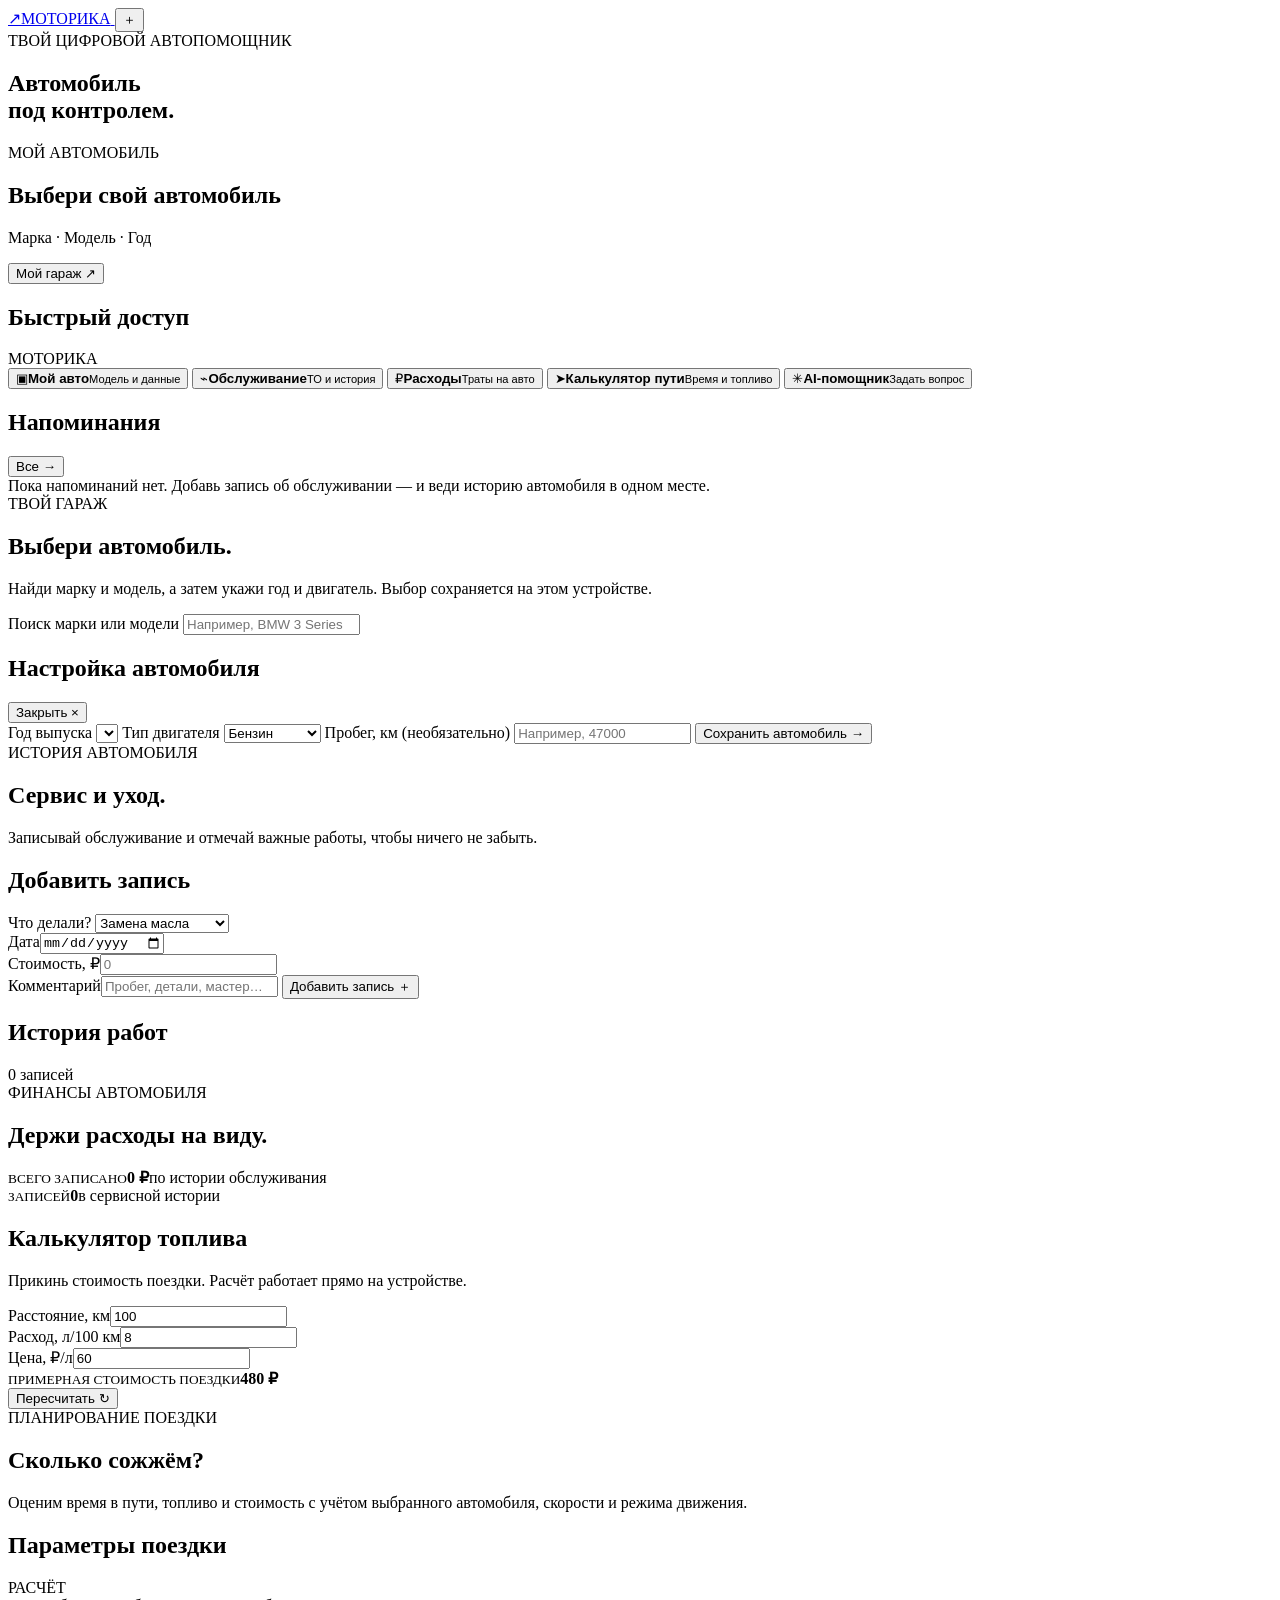
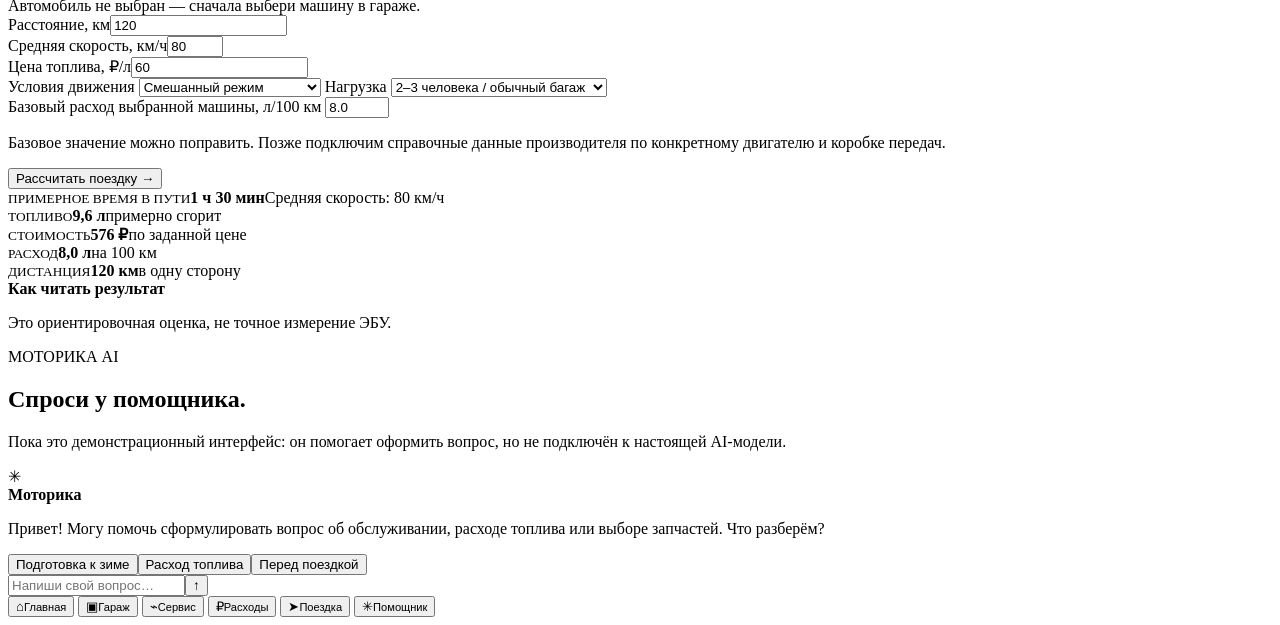
==== commit bd911da3: "Create index.html" ====
--- a/app/index.html
+++ b/app/index.html
@@ -1,130 +1,170 @@
-<!DOCTYPE html>
+<!doctype html>
 <html lang="ru">
 <head>
-<meta charset="UTF-8">
-<meta name="viewport" content="width=device-width,initial-scale=1,viewport-fit=cover">
-<meta name="theme-color" content="#2A1810">
-<meta name="apple-mobile-web-app-capable" content="yes">
-<meta name="mobile-web-app-capable" content="yes">
-<meta name="apple-mobile-web-app-status-bar-style" content="black-translucent">
-<meta name="apple-mobile-web-app-title" content="Моторика">
-<link rel="manifest" href="manifest.webmanifest">
-<link rel="apple-touch-icon" href="apple-touch-icon.png">
-<link rel="icon" href="icon-192.png">
-<title>Моторика — Гараж в кармане</title>
-<style>
-:root{--mu:#E2A524;--ra:#B5124F;--br:#2A1810;--br2:#3D2418;--tx:#F6EBDD;--ok:#6fbf8a}
-*{box-sizing:border-box;-webkit-tap-highlight-color:transparent}
-html,body{margin:0;min-height:100%;background:var(--br)}
-body{color:var(--tx);font:16px/1.45 -apple-system,system-ui,"Segoe UI",Roboto,Arial,sans-serif;overscroll-behavior-y:none}
-header{position:sticky;top:0;z-index:5;background:var(--br);padding:calc(env(safe-area-inset-top,0px) + 10px) 16px 10px;display:flex;align-items:center;gap:10px;border-bottom:1px solid #4b2f20}
-header img{width:36px;height:36px;border-radius:10px}
-.t{font-weight:800;font-size:19px}.t i{color:var(--mu);font-style:normal}
-#cs{margin-left:auto;max-width:48%;font-size:16px;padding:8px 10px;border-radius:12px;border:2px solid #6b4a36;background:var(--br2);color:var(--tx)}
-main{padding:16px 16px calc(96px + env(safe-area-inset-bottom,0px));max-width:560px;margin:auto}
-.tab{display:none}.tab.on{display:block;animation:in .25s ease}
-@keyframes in{from{opacity:0;transform:translateY(10px)}to{opacity:1;transform:none}}
-h2{font-size:24px;line-height:1.15;margin:4px 0 8px}h3{font-size:18px;margin:0 0 12px}p{margin:0 0 10px;color:#d9c7b4}
-.card{background:var(--br2);border-radius:22px;padding:18px;margin-bottom:14px}
-.hero{background:linear-gradient(150deg,#4a2a1c,var(--br2))}
-.hero small{color:var(--mu);font-weight:700}
-.km{font-size:40px;font-weight:800;color:var(--mu);margin:2px 0}
-form{display:grid;gap:10px;margin-top:12px}
-input,select{font:inherit;font-size:16px;padding:13px 14px;border-radius:14px;border:2px solid #6b4a36;background:#2e1a11;color:var(--tx);width:100%}
-input:focus,select:focus,button:focus-visible{outline:3px solid var(--ra);outline-offset:2px}
-label{display:grid;gap:5px;font-size:14px;color:#d9c7b4}
-.b{background:var(--mu);color:var(--br);border:0;border-radius:999px;padding:14px 22px;font:700 16px inherit;cursor:pointer;width:100%;display:block;text-align:center;text-decoration:none}
-.b:active{transform:scale(.98)}
-.b.s{background:transparent;color:var(--tx);border:2px solid #6b4a36;margin-top:6px}
-.b.sm{width:auto;padding:9px 16px;font-size:14px}
-.it{border-left:6px solid #6b4a36;padding:12px 14px;display:flex;gap:10px;align-items:center;justify-content:space-between}
-.it b{display:block}.it span{font-size:14px;color:#d9c7b4}
-.it.ok{border-color:var(--ok)}.it.soon{border-color:var(--mu)}.it.bad{border-color:var(--ra);background:#4a1a2a}.it.un{border-color:#6b4a36}
-.bad span{color:#ffb3cd;font-weight:700}.soon span{color:var(--mu);font-weight:700}
-nav{position:fixed;left:0;right:0;bottom:0;z-index:6;display:grid;grid-template-columns:repeat(4,1fr);background:#1d110b;border-top:1px solid #4b2f20;padding-bottom:env(safe-area-inset-bottom,0px)}
-nav button{background:none;border:0;color:#b9a28d;font:600 13px inherit;padding:14px 4px 12px;border-top:3px solid transparent;cursor:pointer}
-nav button.on{color:var(--mu);border-top-color:var(--mu)}
-.tip{border:2px dashed var(--ra)}
-.row{display:flex;gap:8px}.row>*{flex:1}
-.x{background:none;border:0;color:#b9a28d;font-size:14px;text-decoration:underline;cursor:pointer;padding:6px 0}
-@media(prefers-reduced-motion:reduce){*{animation:none!important}}
-</style>
+  <meta charset="utf-8">
+  <meta name="viewport" content="width=device-width, initial-scale=1, viewport-fit=cover">
+  <meta name="theme-color" content="#101412">
+  <meta name="apple-mobile-web-app-capable" content="yes">
+  <meta name="apple-mobile-web-app-status-bar-style" content="black-translucent">
+  <meta name="apple-mobile-web-app-title" content="Моторика">
+  <meta name="description" content="Твой цифровой помощник автомобилиста">
+  <link rel="manifest" href="manifest.webmanifest">
+  <link rel="apple-touch-icon" href="icon-192.png">
+  <link rel="stylesheet" href="style.css">
+  <title>Моторика — авто-помощник</title>
 </head>
 <body>
-<header><img src="icon-192.png" alt=""><span class="t">Мотор<i>ика</i></span><select id="cs" aria-label="Машина"></select></header>
-<main>
-<section class="tab on" id="t-g"></section>
-<section class="tab" id="t-s"></section>
-<section class="tab" id="t-f"></section>
-<section class="tab" id="t-n"></section>
-</main>
-<nav id="nv"><button data-t="g" class="on">Гараж</button><button data-t="s">ТО</button><button data-t="f">Штрафы</button><button data-t="n">Рядом</button></nav>
-<script>
-(function(){
-var K="motorika.v1",S=null;
-try{S=JSON.parse(localStorage.getItem(K))}catch(e){}
-S=S||{cars:[],cur:null,fines:[],warn:5,tip:0};
-function save(){try{localStorage.setItem(K,JSON.stringify(S))}catch(e){}}
-function $(i){return document.getElementById(i)}
-function esc(t){return String(t==null?"":t).replace(/[&<>"']/g,function(c){return{"&":"&amp;","<":"&lt;",">":"&gt;",'"':"&quot;","'":"&#39;"}[c]})}
-function fmt(n){return Math.round(n).toLocaleString("ru-RU")}
-var D=864e5;
-var CL={cold:["Холодный (зимы до −30)",.8],mid:["Умеренный",1],hot:["Жаркий",.85]};
-// ключ, название, интервал км (0 = только по времени), интервал мес., зависит от климата
-var IT=[["oil","Масло и масляный фильтр",10000,12,1],["air","Воздушный фильтр",15000,24,1],["cab","Салонный фильтр",15000,12,1],
-["plug","Свечи зажигания",30000,48,0],["pad","Тормозные колодки",40000,0,1],["bf","Тормозная жидкость",0,24,0],
-["cool","Охлаждающая жидкость",60000,60,1],["belt","Ремень или цепь ГРМ",90000,72,0]];
-function cur(){return S.cars.filter(function(c){return c.id===S.cur})[0]}
-function mo(c){var d=(Date.now()-c.t0)/D;return d>=14&&c.km>c.km0?Math.round((c.km-c.km0)/d*30.4):c.monthly}
-function st(c,it){var s=c.svc[it[0]],f=it[4]?CL[c.cl][1]:1,m=mo(c)||1;
-if(!s)return{u:1e12,cls:"un",tx:"Не отмечено: когда делали в последний раз?"};
-var rk=it[2]?s.km+it[2]*f-c.km:1e12,rd=it[3]?(s.t+it[3]*30.4*D-Date.now())/D:1e12,rdk=rd>=1e12?1e12:rd*m/30.4,u=Math.min(rk,rdk),tx;
-if(u<=0)tx=rk<=rdk?"Просрочено на "+fmt(-rk)+" км":"Просрочено на "+fmt(-rd)+" дн.";
-else tx=rk<=rdk?"Через "+fmt(rk)+" км · примерно "+Math.max(1,Math.round(rk/m))+" мес.":"Через "+fmt(rd)+" дн.";
-return{u:u,cls:u<=0?"bad":u<=1000?"soon":"ok",tx:tx}}
-function rG(){var c=cur(),h="";
-if(!c)h+='<div class="card hero"><h2>Гараж в кармане</h2><p>Добавь машину, и приложение подскажет, что и когда менять, с учётом климата и пробега.</p></div>';
-else h+='<div class="card hero"><small>'+esc(c.year||"")+'</small><h2>'+esc(c.name)+'</h2><div class="km">'+fmt(c.km)+' км</div><p>Примерно '+fmt(mo(c))+' км в месяц · климат: '+CL[c.cl][0]+'</p><form id="fk"><input name="k" type="number" inputmode="numeric" min="0" placeholder="Новый пробег, км" required><button class="b">Обновить пробег</button></form></div>';
-if(!S.tip&&!navigator.standalone&&/iPhone|iPad/.test(navigator.userAgent))h+='<div class="card tip"><h3>Установи как приложение</h3><p>В Safari нажми «Поделиться», затем «На экран “Домой”». Так оно откроется без адресной строки.</p><button class="x" data-a="tip">Скрыть</button></div>';
-h+='<div class="card"><h3>'+(c?"Добавить ещё машину":"Новая машина")+'</h3><form id="fa"><label>Марка и модель<input name="n" required maxlength="40" placeholder="Например, Daewoo Lanos"></label><div class="row"><label>Год<input name="y" type="number" inputmode="numeric" min="1950" max="2030" placeholder="2008"></label><label>Пробег, км<input name="k" type="number" inputmode="numeric" min="0" required placeholder="120000"></label></div><div class="row"><label>Км в месяц<input name="m" type="number" inputmode="numeric" min="1" value="1000"></label><label>Климат<select name="c"><option value="cold">Холодный</option><option value="mid" selected>Умеренный</option><option value="hot">Жаркий</option></select></label></div><button class="b">Добавить в гараж</button></form></div>';
-if(c)h+='<button class="b s" data-a="delcar">Удалить эту машину</button>';
-$("t-g").innerHTML=h}
-function rS(){var c=cur();if(!c){$("t-s").innerHTML='<div class="card"><h3>Нет машины</h3><p>Сначала добавь машину в гараже.</p></div>';return}
-var L=IT.map(function(it){return{it:it,s:st(c,it)}}).sort(function(a,b){return a.s.u-b.s.u}),
-h='<h2>ТО: '+esc(c.name)+'</h2><p>Сроки учитывают климат и твой средний пробег. Предупреждаем за 1000 км и меньше.</p>';
-L.forEach(function(r){h+='<div class="card it '+r.s.cls+'"><div><b>'+r.it[1]+'</b><span>'+r.s.tx+'</span></div><button class="b sm" data-a="mark" data-k="'+r.it[0]+'">'+(c.svc[r.it[0]]?"Сделано":"Отметить")+'</button></div>'});
-$("t-s").innerHTML=h}
-function left(f){return 20-Math.floor((Date.now()-new Date(f.date).getTime())/D)}
-function rF(){var h='<h2>Штрафы</h2><p>Скидка 50% действует 20 дней с даты постановления (сверяй срок по самому постановлению). Приложение пока не ищет штрафы само, добавь их вручную.</p>';
-S.fines.forEach(function(f){var l=left(f),cls=l<0?"un":l<=S.warn?"bad":"ok",tx=l<0?"Скидка закончилась. Сумма "+fmt(f.sum)+" ₽":"Скидка ещё "+l+" дн. Заплатишь "+fmt(f.sum/2)+" ₽ вместо "+fmt(f.sum)+" ₽";
-h+='<div class="card it '+cls+'"><div><b>'+fmt(f.sum)+' ₽ от '+esc(f.date.split("-").reverse().join("."))+'</b><span>'+tx+'</span></div><button class="b sm" data-a="delfine" data-k="'+f.id+'">Оплачено</button></div>'});
-if(!S.fines.length)h+='<div class="card"><p>Штрафов нет. Добавь первый ниже.</p></div>';
-h+='<div class="card"><h3>Добавить штраф</h3><form id="ff"><label>Сумма, ₽<input name="s" type="number" inputmode="numeric" min="1" required placeholder="1000"></label><label>Дата постановления<input name="d" type="date" required value="'+new Date().toISOString().slice(0,10)+'"></label><button class="b">Добавить</button></form></div>';
-h+='<div class="card"><h3>Напоминание</h3><form id="fw"><label>Подсвечивать за столько дней до конца скидки<input name="w" type="number" inputmode="numeric" min="1" max="19" value="'+S.warn+'"></label><button class="b s">Сохранить</button></form></div><a class="b" href="https://www.gosuslugi.ru/" target="_blank" rel="noopener">Оплатить на Госуслугах</a>';
-$("t-f").innerHTML=h}
-function rN(){var q=encodeURIComponent("магазин автозапчастей");
-$("t-n").innerHTML='<h2>Рядом</h2><p>Открывает карту с поиском в твоём районе.</p><div class="card"><a class="b" href="https://yandex.ru/maps/?text='+q+'" target="_blank" rel="noopener">Магазины запчастей на Яндекс Картах</a><a class="b s" href="https://www.google.com/maps/search/'+q+'" target="_blank" rel="noopener">Открыть в Google Картах</a></div><div class="card"><h3>Скоро</h3><p>Партнёрские магазины со скидками, типичные болячки модели по пробегу, ИИ-помощник и подбор ОСАГО. Сейчас это прототип: данные хранятся только на твоём телефоне.</p></div>'}
-function sel(){var s=$("cs");s.innerHTML=S.cars.map(function(c){return'<option value="'+c.id+'"'+(c.id===S.cur?" selected":"")+'>'+esc(c.name)+'</option>'}).join("");s.style.display=S.cars.length?"":"none"}
-function all(){sel();rG();rS();rF();rN()}
-document.addEventListener("submit",function(e){e.preventDefault();var d=e.target,f=d.id,c=cur();
-if(f==="fk"){var v=+d.elements.k.value;if(v<c.km&&!confirm("Пробег меньше текущего. Всё равно обновить?"))return;c.km=v}
-else if(f==="fa"){var k=+d.elements.k.value,id=Date.now();S.cars.push({id:id,name:d.elements.n.value.trim(),year:d.elements.y.value,km:k,km0:k,t0:Date.now(),monthly:+d.elements.m.value||1000,cl:d.elements.c.value,svc:{}});S.cur=id}
-else if(f==="ff"){S.fines.push({id:Date.now(),sum:+d.elements.s.value,date:d.elements.d.value})}
-else if(f==="fw"){S.warn=Math.min(19,Math.max(1,+d.elements.w.value||5))}
-save();all()});
-document.addEventListener("click",function(e){var b=e.target.closest("[data-a],[data-t]");if(!b)return;
-if(b.dataset.t){document.querySelectorAll(".tab").forEach(function(t){t.classList.toggle("on",t.id==="t-"+b.dataset.t)});document.querySelectorAll("#nv button").forEach(function(x){x.classList.toggle("on",x===b)});scrollTo(0,0);return}
-var a=b.dataset.a,c=cur();
-if(a==="tip"){S.tip=1}
-else if(a==="delcar"){if(!confirm("Удалить «"+c.name+"»?"))return;S.cars=S.cars.filter(function(x){return x.id!==c.id});S.cur=S.cars.length?S.cars[0].id:null}
-else if(a==="mark"){var k=b.dataset.k,v=prompt("При каком пробеге это делали в последний раз? Оставь пустым, если сделал сейчас.",c.km);if(v===null)return;
-var km=v===""?c.km:Math.min(c.km,Math.max(0,+v||c.km));c.svc[k]={km:km,t:Date.now()-(c.km-km)/(mo(c)||1)*30.4*D}}
-else if(a==="delfine"){S.fines=S.fines.filter(function(x){return String(x.id)!==b.dataset.k})}
-save();all()});
-$("cs").addEventListener("change",function(){S.cur=+this.value;save();all()});
-all();
-if("serviceWorker" in navigator)window.addEventListener("load",function(){navigator.serviceWorker.register("sw.js").catch(function(){})});
-})();
-</script>
+  <div class="app-shell">
+    <header class="topbar">
+      <a class="brand" href="#" aria-label="Моторика — главная" data-page="home">
+        <span class="brand-mark">↗</span><span>МОТОРИКА</span>
+      </a>
+      <button class="icon-btn" id="install-help" aria-label="Как установить">＋</button>
+    </header>
+
+    <main id="app">
+      <section class="page active" id="page-home">
+        <div class="eyebrow">ТВОЙ ЦИФРОВОЙ АВТОПОМОЩНИК</div>
+        <h1>Автомобиль<br><span>под контролем.</span></h1>
+        <div class="vehicle-card hero-card">
+          <div class="vehicle-photo" id="hero-photo" role="img" aria-label="Автомобиль"></div>
+          <div class="vehicle-info">
+            <span class="muted small">МОЙ АВТОМОБИЛЬ</span>
+            <h2 id="hero-name">Выбери свой автомобиль</h2>
+            <p class="muted" id="hero-meta">Марка · Модель · Год</p>
+            <button class="btn btn-outline" data-page="garage">Мой гараж <span>↗</span></button>
+          </div>
+        </div>
+        <div class="section-heading"><h2>Быстрый доступ</h2><span class="muted">МОТОРИКА</span></div>
+        <div class="quick-grid">
+          <button class="quick-card" data-page="garage"><span class="quick-icon">▣</span><b>Мой авто</b><small>Модель и данные</small></button>
+          <button class="quick-card" data-page="service"><span class="quick-icon">⌁</span><b>Обслуживание</b><small>ТО и история</small></button>
+          <button class="quick-card" data-page="expenses"><span class="quick-icon">₽</span><b>Расходы</b><small>Траты на авто</small></button>
+          <button class="quick-card" data-page="trip"><span class="quick-icon">➤</span><b>Калькулятор пути</b><small>Время и топливо</small></button>
+          <button class="quick-card" data-page="assistant"><span class="quick-icon">✳</span><b>AI-помощник</b><small>Задать вопрос</small></button>
+        </div>
+        <div class="section-heading"><h2>Напоминания</h2><button class="text-btn" data-page="service">Все →</button></div>
+        <div id="home-reminders" class="empty-state">Пока напоминаний нет. Добавь запись об обслуживании — и веди историю автомобиля в одном месте.</div>
+      </section>
+
+      <section class="page" id="page-garage">
+        <div class="eyebrow">ТВОЙ ГАРАЖ</div><h1>Выбери <span>автомобиль.</span></h1>
+        <p class="muted intro">Найди марку и модель, а затем укажи год и двигатель. Выбор сохраняется на этом устройстве.</p>
+        <label class="field-label" for="car-search">Поиск марки или модели</label>
+        <input id="car-search" class="field" placeholder="Например, BMW 3 Series" autocomplete="off">
+        <div id="brand-filters" class="chips"></div>
+        <div id="car-list" class="car-list"></div>
+        <div id="car-config" class="panel hidden">
+          <div class="section-heading"><h2 id="config-title">Настройка автомобиля</h2><button class="text-btn" id="close-config">Закрыть ×</button></div>
+          <label class="field-label" for="car-year">Год выпуска</label>
+          <select id="car-year" class="field"></select>
+          <label class="field-label" for="car-engine">Тип двигателя</label>
+          <select id="car-engine" class="field">
+            <option>Бензин</option><option>Дизель</option><option>Газ / бензин</option><option>Гибрид</option><option>Электро</option>
+          </select>
+          <label class="field-label" for="car-mileage">Пробег, км (необязательно)</label>
+          <input id="car-mileage" class="field" type="number" min="0" placeholder="Например, 47000">
+          <button id="save-car" class="btn btn-primary full">Сохранить автомобиль <span>→</span></button>
+        </div>
+      </section>
+
+      <section class="page" id="page-service">
+        <div class="eyebrow">ИСТОРИЯ АВТОМОБИЛЯ</div><h1>Сервис и <span>уход.</span></h1>
+        <p class="muted intro">Записывай обслуживание и отмечай важные работы, чтобы ничего не забыть.</p>
+        <div class="panel">
+          <h2>Добавить запись</h2>
+          <label class="field-label" for="service-type">Что делали?</label>
+          <select id="service-type" class="field"><option>Замена масла</option><option>Фильтры</option><option>Тормоза</option><option>Шины</option><option>Подвеска</option><option>Ремонт двигателя</option><option>Другое</option></select>
+          <div class="form-row">
+            <div><label class="field-label" for="service-date">Дата</label><input id="service-date" class="field" type="date"></div>
+            <div><label class="field-label" for="service-cost">Стоимость, ₽</label><input id="service-cost" class="field" type="number" min="0" placeholder="0"></div>
+          </div>
+          <label class="field-label" for="service-note">Комментарий</label><input id="service-note" class="field" placeholder="Пробег, детали, мастер…">
+          <button id="add-service" class="btn btn-primary full">Добавить запись <span>＋</span></button>
+        </div>
+        <div class="section-heading"><h2>История работ</h2><span id="service-count" class="muted">0 записей</span></div>
+        <div id="service-list" class="stack"></div>
+      </section>
+
+      <section class="page" id="page-expenses">
+        <div class="eyebrow">ФИНАНСЫ АВТОМОБИЛЯ</div><h1>Держи расходы <span>на виду.</span></h1>
+        <div class="stats-grid">
+          <div class="stat-card"><small>ВСЕГО ЗАПИСАНО</small><strong id="total-expenses">0 ₽</strong><span class="muted">по истории обслуживания</span></div>
+          <div class="stat-card"><small>ЗАПИСЕЙ</small><strong id="total-records">0</strong><span class="muted">в сервисной истории</span></div>
+        </div>
+        <div class="panel">
+          <h2>Калькулятор топлива</h2>
+          <p class="muted small">Прикинь стоимость поездки. Расчёт работает прямо на устройстве.</p>
+          <label class="field-label" for="fuel-distance">Расстояние, км</label><input id="fuel-distance" class="field" type="number" min="0" value="100">
+          <div class="form-row">
+            <div><label class="field-label" for="fuel-consumption">Расход, л/100 км</label><input id="fuel-consumption" class="field" type="number" min="0" step="0.1" value="8"></div>
+            <div><label class="field-label" for="fuel-price">Цена, ₽/л</label><input id="fuel-price" class="field" type="number" min="0" step="0.1" value="60"></div>
+          </div>
+          <div class="fuel-result"><small>ПРИМЕРНАЯ СТОИМОСТЬ ПОЕЗДКИ</small><strong id="fuel-result">480 ₽</strong></div>
+          <button id="calc-fuel" class="btn btn-outline full">Пересчитать ↻</button>
+        </div>
+      </section>
+
+      <section class="page" id="page-trip">
+        <div class="eyebrow">ПЛАНИРОВАНИЕ ПОЕЗДКИ</div><h1>Сколько <span>сожжём?</span></h1>
+        <p class="muted intro">Оценим время в пути, топливо и стоимость с учётом выбранного автомобиля, скорости и режима движения.</p>
+        <div class="panel">
+          <div class="section-heading" style="margin-top:0"><h2>Параметры поездки</h2><span class="muted">РАСЧЁТ</span></div>
+          <div class="vehicle-mini" id="trip-car-summary">Автомобиль не выбран — сначала выбери машину в гараже.</div>
+          <label class="field-label" for="trip-distance">Расстояние, км</label><input id="trip-distance" class="field" type="number" min="1" value="120">
+          <div class="form-row">
+            <div><label class="field-label" for="trip-speed">Средняя скорость, км/ч</label><input id="trip-speed" class="field" type="number" min="10" max="160" value="80"></div>
+            <div><label class="field-label" for="trip-fuel-price">Цена топлива, ₽/л</label><input id="trip-fuel-price" class="field" type="number" min="0" step="0.1" value="60"></div>
+          </div>
+          <label class="field-label" for="trip-style">Условия движения</label>
+          <select id="trip-style" class="field">
+            <option value="city">Город, пробки и разгоны</option>
+            <option value="mixed" selected>Смешанный режим</option>
+            <option value="highway">Трасса, ровное движение</option>
+          </select>
+          <label class="field-label" for="trip-load">Нагрузка</label>
+          <select id="trip-load" class="field"><option value="light">Водитель, небольшой багаж</option><option value="normal" selected>2–3 человека / обычный багаж</option><option value="heavy">Полная загрузка / кондиционер</option></select>
+          <div class="divider-line"></div>
+          <label class="field-label" for="trip-consumption">Базовый расход выбранной машины, л/100 км</label>
+          <input id="trip-consumption" class="field" type="number" min="1" max="40" step="0.1" value="8.0">
+          <p class="hint">Базовое значение можно поправить. Позже подключим справочные данные производителя по конкретному двигателю и коробке передач.</p>
+          <button id="calculate-trip" class="btn btn-primary full">Рассчитать поездку <span>→</span></button>
+        </div>
+        <div id="trip-results" class="trip-results hidden">
+          <div class="trip-main">
+            <small>ПРИМЕРНОЕ ВРЕМЯ В ПУТИ</small><strong id="trip-time">1 ч 30 мин</strong><span id="trip-speed-label">Средняя скорость: 80 км/ч</span>
+          </div>
+          <div class="trip-result-grid">
+            <div class="trip-stat"><small>ТОПЛИВО</small><strong id="trip-litres">9,6 л</strong><span>примерно сгорит</span></div>
+            <div class="trip-stat"><small>СТОИМОСТЬ</small><strong id="trip-cost">576 ₽</strong><span>по заданной цене</span></div>
+            <div class="trip-stat"><small>РАСХОД</small><strong id="trip-final-consumption">8,0 л</strong><span>на 100 км</span></div>
+            <div class="trip-stat"><small>ДИСТАНЦИЯ</small><strong id="trip-distance-result">120 км</strong><span>в одну сторону</span></div>
+          </div>
+          <div class="panel estimate-note"><b>Как читать результат</b><p id="trip-explanation">Это ориентировочная оценка, не точное измерение ЭБУ.</p></div>
+        </div>
+      </section>
+
+      <section class="page" id="page-assistant">
+        <div class="eyebrow">МОТОРИКА AI</div><h1>Спроси <span>у помощника.</span></h1>
+        <p class="muted intro">Пока это демонстрационный интерфейс: он помогает оформить вопрос, но не подключён к настоящей AI-модели.</p>
+        <div class="chat-window" id="chat-window">
+          <div class="chat-bubble bot"><span class="bot-mark">✳</span><div><b>Моторика</b><p>Привет! Могу помочь сформулировать вопрос об обслуживании, расходе топлива или выборе запчастей. Что разберём?</p></div></div>
+        </div>
+        <div class="suggestions"><button class="chip" data-question="Как подготовить автомобиль к зиме?">Подготовка к зиме</button><button class="chip" data-question="Как рассчитать расход топлива?">Расход топлива</button><button class="chip" data-question="Что проверить перед дальней поездкой?">Перед поездкой</button></div>
+        <form id="chat-form" class="chat-form"><input id="chat-input" class="field" placeholder="Напиши свой вопрос…" autocomplete="off"><button class="send-btn" aria-label="Отправить">↑</button></form>
+      </section>
+    </main>
+
+    <nav class="bottom-nav" aria-label="Основная навигация">
+      <button class="nav-item selected" data-page="home"><span>⌂</span><small>Главная</small></button>
+      <button class="nav-item" data-page="garage"><span>▣</span><small>Гараж</small></button>
+      <button class="nav-item" data-page="service"><span>⌁</span><small>Сервис</small></button>
+      <button class="nav-item" data-page="expenses"><span>₽</span><small>Расходы</small></button>
+      <button class="nav-item" data-page="trip"><span>➤</span><small>Поездка</small></button>
+      <button class="nav-item" data-page="assistant"><span>✳</span><small>Помощник</small></button>
+    </nav>
+  </div>
+  <div class="toast" id="toast" role="status"></div>
+  <script src="app.js"></script>
 </body>
 </html>
